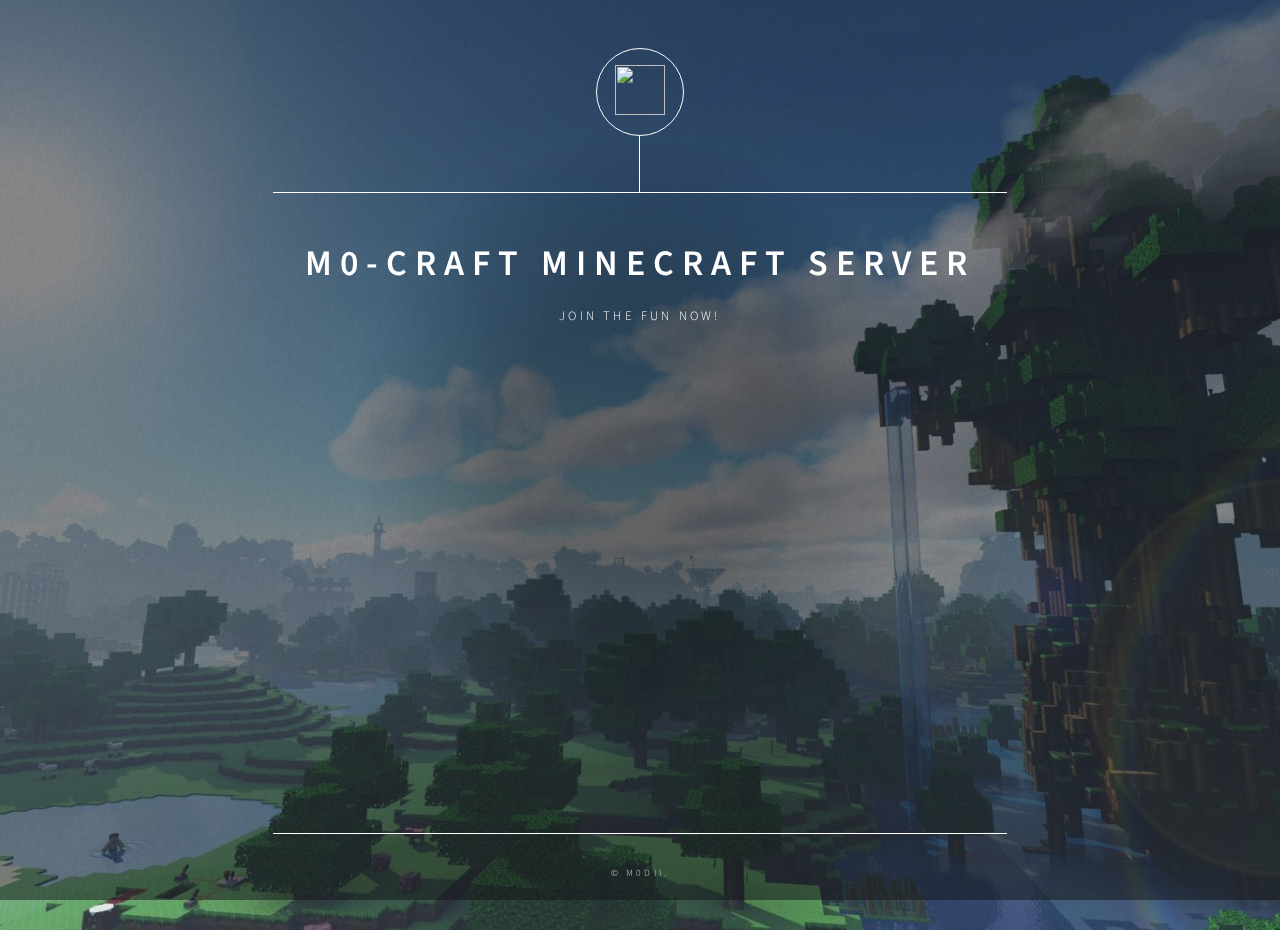
==== index.html @ 0a06a954 "Update index.html" ====
<!DOCTYPE HTML>

<html>
	<head>
		<title>M0-Craft</title>
		<meta charset="utf-8" />
		<meta name="viewport" content="width=device-width, initial-scale=1, user-scalable=no" />
		<link rel="stylesheet" href="assets/css/main.css" />
		<!--[if lte IE 9]><link rel="stylesheet" href="assets/css/ie9.css" /><![endif]-->
		<noscript><link rel="stylesheet" href="assets/css/noscript.css" /></noscript>
		<link rel="icon" href="https://cdn.discordapp.com/icons/316225843904905217/53304fece29761d6877174452ef182c1.png">
	</head>
	<body>
			<div id="wrapper">
					<header id="header">
						<div class="logo">
							<a href="https://discord.gg/aSRsmqH"><IMG STYLE="position:absolute; TOP:16px; LEFT:18px; WIDTH:50px; HEIGHT:50px" SRC="https://maxcdn.icons8.com/Share/icon/Logos//discord_logo1600.png"></a>
						</div>
						<div class="content">
							<div class="inner">
								<h1>M0-Craft Minecraft Server</h1>
								<p>Join the fun now!</p>
								<!--<iframe src="https://discordapp.com/widget?id=316225843904905217&theme=dark" width="332" height="435" allowtransparency="true" frameborder="0"></iframe>-->
								<iframe src="https://discordapp.com/widget?id=595037141055307795&theme=dark" width="350" height="440" allowtransparency="true" frameborder="0"></iframe>
							</div>
						</div>
					</header>
					<footer id="footer">
						<p class="copyright">&copy; M0dii</a>.</p>
					</footer>

			</div>
			<div id="bg"></div>
			
			<script src="assets/js/jquery.min.js"></script>
			<script src="assets/js/skel.min.js"></script>
			<script src="assets/js/util.js"></script>
			<script src="assets/js/main.js"></script>

	</body>
</html>
---- assets/css/main.css ----
@import url(font-awesome.min.css);
@import url("https://fonts.googleapis.com/css?family=Source+Sans+Pro:300italic,600italic,300,600");



	html, body, div, span, applet, object, iframe, h1, h2, h3, h4, h5, h6, p, blockquote, pre, a, abbr, acronym, address, big, cite, code, del, dfn, em, img, ins, kbd, q, s, samp, small, strike, strong, sub, sup, tt, var, b, u, i, center, dl, dt, dd, ol, ul, li, fieldset, form, label, legend, table, caption, tbody, tfoot, thead, tr, th, td, article, aside, canvas, details, embed, figure, figcaption, footer, header, hgroup, menu, nav, output, ruby, section, summary, time, mark, audio, video {
		margin: 0;
		padding: 0;
		border: 0;
		font-size: 90%;
		font: inherit;
		vertical-align: baseline;
	}

	article, aside, details, figcaption, figure, footer, header, hgroup, menu, nav, section {
		display: block;
	}

	body {
		line-height: 1;
	}

	ol, ul {
		list-style: none;
	}

	blockquote, q {
		quotes: none;
	}

	blockquote:before, blockquote:after, q:before, q:after {
		content: '';
		content: none;
	}

	table {
		border-collapse: collapse;
		border-spacing: 0;
	}

	body {
		-webkit-text-size-adjust: none;
	}

/* Box Model */

	*, *:before, *:after {
		-moz-box-sizing: border-box;
		-webkit-box-sizing: border-box;
		box-sizing: border-box;
	}

	body {
		background: #1b1f22;
	}

		body.is-loading *, body.is-loading *:before, body.is-loading *:after, body.is-switching *, body.is-switching *:before, body.is-switching *:after {
			-moz-animation: none !important;
			-webkit-animation: none !important;
			-ms-animation: none !important;
			animation: none !important;
			-moz-transition: none !important;
			-webkit-transition: none !important;
			-ms-transition: none !important;
			transition: none !important;
			-moz-transition-delay: none !important;
			-webkit-transition-delay: none !important;
			-ms-transition-delay: none !important;
			transition-delay: none !important;
		}

/* Type */

	body, input, select, textarea {
		color: #ffffff;
		font-family: "Source Sans Pro", sans-serif;
		font-weight: 300;
		font-size: 1rem;
		line-height: 1.65;
	}

	a {
		-moz-transition: color 0.2s ease-in-out, background-color 0.2s ease-in-out, border-bottom-color 0.2s ease-in-out;
		-webkit-transition: color 0.2s ease-in-out, background-color 0.2s ease-in-out, border-bottom-color 0.2s ease-in-out;
		-ms-transition: color 0.2s ease-in-out, background-color 0.2s ease-in-out, border-bottom-color 0.2s ease-in-out;
		transition: color 0.2s ease-in-out, background-color 0.2s ease-in-out, border-bottom-color 0.2s ease-in-out;
		border-bottom: dotted 1px rgba(255, 255, 255, 0.5);
		text-decoration: none;
		color: inherit;
	}

		a:hover {
			border-bottom-color: transparent;
		}

	strong, b {
		color: #ffffff;
		font-weight: 600;
	}

	em, i {
		font-style: italic;
	}

	p {
		margin: 0 0 2rem 0;
	}

	h1, h2, h3, h4, h5, h6 {
		color: #ffffff;
		font-weight: 600;
		line-height: 1.5;
		margin: 0 0 1rem 0;
		text-transform: uppercase;
		letter-spacing: 0.2rem;
	}

		h1 a, h2 a, h3 a, h4 a, h5 a, h6 a {
			color: inherit;
			text-decoration: none;
		}

		h1.major, h2.major, h3.major, h4.major, h5.major, h6.major {
			border-bottom: solid 1px #ffffff;
			width: -moz-max-content;
			width: -webkit-max-content;
			width: -ms-max-content;
			width: max-content;
			padding-bottom: 0.5rem;
			margin: 0 0 2rem 0;
		}

	h1 {
		font-size: 2.25rem;
		line-height: 1.3;
		letter-spacing: 0.5rem;
	}

	h2 {
		font-size: 1.5rem;
		line-height: 1.4;
		letter-spacing: 0.5rem;
	}

	h3 {
		font-size: 1rem;
	}

	h4 {
		font-size: 0.8rem;
	}

	h5 {
		font-size: 0.7rem;
	}

	h6 {
		font-size: 0.6rem;
	}

	@media screen and (max-width: 736px) {

		h1 {
			font-size: 1.75rem;
			line-height: 1.4;
		}

		h2 {
			font-size: 1.25em;
			line-height: 1.5;
		}

	}

	sub {
		font-size: 0.8rem;
		position: relative;
		top: 0.5rem;
	}

	sup {
		font-size: 0.8rem;
		position: relative;
		top: -0.5rem;
	}

	blockquote {
		border-left: solid 4px #ffffff;
		font-style: italic;
		margin: 0 0 2rem 0;
		padding: 0.5rem 0 0.5rem 2rem;
	}

	code {
		background: rgba(255, 255, 255, 0.075);
		border-radius: 4px;
		font-family: "Courier New", monospace;
		font-size: 0.9rem;
		margin: 0 0.25rem;
		padding: 0.25rem 0.65rem;
	}

	pre {
		-webkit-overflow-scrolling: touch;
		font-family: "Courier New", monospace;
		font-size: 0.9rem;
		margin: 0 0 2rem 0;
	}

		pre code {
			display: block;
			line-height: 1.75;
			padding: 1rem 1.5rem;
			overflow-x: auto;
		}

	hr {
		border: 0;
		border-bottom: solid 1px #ffffff;
		margin: 2.75rem 0;
	}

	.align-left {
		text-align: left;
	}

	.align-center {
		text-align: center;
	}

	.align-right {
		text-align: right;
	}

/* Form */

	form {
		margin: 0 0 2.5rem 0;
	}

		form .field {
			margin: 0 0 1.5rem 0;
		}

			form .field.half {
				width: 50%;
				float: left;
				padding: 0 0 0 0.75rem;
			}

				form .field.half.first {
					padding: 0 0.75rem 0 0;
				}

		form > .actions {
			margin: 1.875rem 0 0 0 !important;
		}

		@media screen and (max-width: 736px) {

			form .field {
				margin: 0 0 1.125rem 0;
			}

				form .field.half {
					padding: 0 0 0 0.5625rem;
				}

					form .field.half.first {
						padding: 0 0.5625rem 0 0;
					}

			form > .actions {
				margin: 1.5rem 0 0 0 !important;
			}

		}

		@media screen and (max-width: 480px) {

			form .field.half {
				width: 100%;
				float: none;
				padding: 0;
			}

				form .field.half.first {
					padding: 0;
				}

		}

	label {
		color: #ffffff;
		display: block;
		font-size: 0.8rem;
		font-weight: 300;
		letter-spacing: 0.2rem;
		line-height: 1.5;
		margin: 0 0 1rem 0;
		text-transform: uppercase;
	}

	input[type="text"],
	input[type="password"],
	input[type="email"],
	input[type="tel"],
	select,
	textarea {
		-moz-appearance: none;
		-webkit-appearance: none;
		-ms-appearance: none;
		appearance: none;
		-moz-transition: border-color 0.2s ease-in-out, box-shadow 0.2s ease-in-out, background-color 0.2s ease-in-out;
		-webkit-transition: border-color 0.2s ease-in-out, box-shadow 0.2s ease-in-out, background-color 0.2s ease-in-out;
		-ms-transition: border-color 0.2s ease-in-out, box-shadow 0.2s ease-in-out, background-color 0.2s ease-in-out;
		transition: border-color 0.2s ease-in-out, box-shadow 0.2s ease-in-out, background-color 0.2s ease-in-out;
		background: transparent;
		border-radius: 4px;
		border: solid 1px #ffffff;
		color: inherit;
		display: block;
		outline: 0;
		padding: 0 1rem;
		text-decoration: none;
		width: 100%;
	}

		input[type="text"]:invalid,
		input[type="password"]:invalid,
		input[type="email"]:invalid,
		input[type="tel"]:invalid,
		select:invalid,
		textarea:invalid {
			box-shadow: none;
		}

		input[type="text"]:focus,
		input[type="password"]:focus,
		input[type="email"]:focus,
		input[type="tel"]:focus,
		select:focus,
		textarea:focus {
			background: rgba(255, 255, 255, 0.075);
			border-color: #ffffff;
			box-shadow: 0 0 0 1px #ffffff;
		}

	select option {
		background: #1b1f22;
		color: #ffffff;
	}

	input[type="text"],
	input[type="password"],
	input[type="email"],
	select {
		height: 2.75rem;
	}

	textarea {
		padding: 0.75rem 1rem;
	}

	input[type="checkbox"],
	input[type="radio"] {
		-moz-appearance: none;
		-webkit-appearance: none;
		-ms-appearance: none;
		appearance: none;
		display: block;
		float: left;
		margin-right: -2rem;
		opacity: 0;
		width: 1rem;
		z-index: -1;
	}

		input[type="checkbox"] + label,
		input[type="radio"] + label {
			text-decoration: none;
			-moz-user-select: none;
			-webkit-user-select: none;
			-ms-user-select: none;
			user-select: none;
			color: #ffffff;
			cursor: pointer;
			display: inline-block;
			font-size: 0.8rem;
			font-weight: 300;
			margin: 0 0 0.5rem 0;
			padding-left: 2.65rem;
			padding-right: 0.75rem;
			position: relative;
		}

			input[type="checkbox"] + label:before,
			input[type="radio"] + label:before {
				-moz-osx-font-smoothing: grayscale;
				-webkit-font-smoothing: antialiased;
				font-family: FontAwesome;
				font-style: normal;
				font-weight: normal;
				text-transform: none !important;
			}

			input[type="checkbox"] + label:before,
			input[type="radio"] + label:before {
				-moz-transition: border-color 0.2s ease-in-out, box-shadow 0.2s ease-in-out, background-color 0.2s ease-in-out;
				-webkit-transition: border-color 0.2s ease-in-out, box-shadow 0.2s ease-in-out, background-color 0.2s ease-in-out;
				-ms-transition: border-color 0.2s ease-in-out, box-shadow 0.2s ease-in-out, background-color 0.2s ease-in-out;
				transition: border-color 0.2s ease-in-out, box-shadow 0.2s ease-in-out, background-color 0.2s ease-in-out;
				border-radius: 4px;
				border: solid 1px #ffffff;
				content: '';
				display: inline-block;
				height: 1.65rem;
				left: 0;
				line-height: calc(1.58125rem + 0em);
				position: absolute;
				text-align: center;
				top: -0.125rem;
				width: 1.65rem;
			}

/* Box */

	.box {
		border-radius: 4px;
		border: solid 1px #ffffff;
		margin-bottom: 2rem;
		padding: 1.5em;
	}

		.box > :last-child,
		.box > :last-child > :last-child,
		.box > :last-child > :last-child > :last-child {
			margin-bottom: 0;
		}

		.box.alt {
			border: 0;
			border-radius: 0;
			padding: 0;
		}

/* Image */

	.image {
		border-radius: 4px;
		border: 0;
		display: inline-block;
		position: relative;
	}

		.image:before {
			-moz-pointer-events: none;
			-webkit-pointer-events: none;
			-ms-pointer-events: none;
			pointer-events: none;
			background-image: url("../../images/overlay.png");
			background-color: rgba(19, 21, 25, 0.5);
			border-radius: 4px;
			content: '';
			display: block;
			height: 100%;
			left: 0;
			opacity: 0.5;
			position: absolute;
			top: 0;
			width: 100%;
		}

		.image img {
			border-radius: 4px;
			display: block;
		}

		.image.left, .image.right {
			max-width: 40%;
		}

			.image.left img, .image.right img {
				width: 100%;
			}

		.image.left {
			float: left;
			padding: 0 1.5em 1em 0;
			top: 0.25em;
		}

		.image.right {
			float: right;
			padding: 0 0 1em 1.5em;
			top: 0.25em;
		}

		.image.fit {
			display: block;
			margin: 0 0 2rem 0;
			width: 100%;
		}

			.image.fit img {
				width: 100%;
			}

		.image.main {
			display: block;
			margin: 2.5rem 0;
			width: 100%;
		}

			.image.main img {
				width: 100%;
			}

		@media screen and (max-width: 736px) {

			.image.main {
				margin: 2rem 0;
			}

		}

		@media screen and (max-width: 480px) {

			.image.main {
				margin: 1.5rem 0;
			}

		}


	dl {
		margin: 0 0 2rem 0;
	}

		dl dt {
			display: block;
			font-weight: 600;
			margin: 0 0 1rem 0;
		}

		dl dd {
			margin-left: 2rem;
		}


/* BG */

	#bg {
		-moz-transform: scale(1.0);
		-webkit-transform: scale(1.0);
		-ms-transform: scale(1.0);
		transform: scale(1.0);
		-webkit-backface-visibility: hidden;
		position: fixed;
		top: 0;
		left: 0;
		width: 100%;
		height: 100vh;
		z-index: 1;
	}

		#bg:before, #bg:after {
			content: '';
			display: block;
			position: absolute;
			top: 0;
			left: 0;
			width: 100%;
			height: 100%;
		}

		#bg:before {
			-moz-transition: background-color 2.5s ease-in-out;
			-webkit-transition: background-color 2.5s ease-in-out;
			-ms-transition: background-color 2.5s ease-in-out;
			transition: background-color 2.5s ease-in-out;
			-moz-transition-delay: 0.75s;
			-webkit-transition-delay: 0.75s;
			-ms-transition-delay: 0.75s;
			transition-delay: 0.75s;
			background-image: linear-gradient(to top, rgba(19, 21, 25, 0.5), rgba(19, 21, 25, 0.5)), url("../../images/overlay.png");
			background-size: auto, 256px 256px;
			background-position: center, center;
			background-repeat: no-repeat, repeat;
			z-index: 2;
		}

		#bg:after {
			-moz-transform: scale(1.125);
			-webkit-transform: scale(1.125);
			-ms-transform: scale(1.125);
			transform: scale(1.125);
			-moz-transition: -moz-transform 0.325s ease-in-out, -moz-filter 0.325s ease-in-out;
			-webkit-transition: -webkit-transform 0.325s ease-in-out, -webkit-filter 0.325s ease-in-out;
			-ms-transition: -ms-transform 0.325s ease-in-out, -ms-filter 0.325s ease-in-out;
			transition: transform 0.325s ease-in-out, filter 0.325s ease-in-out;
			background-image: url("../../images/bg.jpg");
			background-position: center;
			background-size: cover;
			background-repeat: no-repeat;
			z-index: 1;
		}

		body.is-loading #bg:before {
			background-color: #000000;
		}

/* Wrapper */

	#wrapper {
		display: -moz-flex;
		display: -webkit-flex;
		display: -ms-flex;
		display: flex;
		-moz-flex-direction: column;
		-webkit-flex-direction: column;
		-ms-flex-direction: column;
		flex-direction: column;
		-moz-align-items: center;
		-webkit-align-items: center;
		-ms-align-items: center;
		align-items: center;
		-moz-justify-content: space-between;
		-webkit-justify-content: space-between;
		-ms-justify-content: space-between;
		justify-content: space-between;
		position: relative;
		min-height: 100vh;
		width: 100%;
		padding: 4rem 2rem;
		z-index: 3;
	}
	
		#wrapper:before {
			content: '';
			display: block;
		}
		
		@media screen and (max-width: 480px) {

			#wrapper {
				padding: 2rem;
			}

		}
		
		@media screen and (max-width: 1680px) {

			#wrapper {
				padding: 3rem 2rem;
			}

		}

		@media screen and (max-width: 736px) {

			#wrapper {
				padding: 2rem 1rem;
			}

		}

/* Header */
/*ftw*/

	#header {
		display: -moz-flex;
		display: -webkit-flex;
		display: -ms-flex;
		display: flex;
		-moz-flex-direction: column;
		-webkit-flex-direction: column;
		-ms-flex-direction: column;
		flex-direction: column;
		-moz-align-items: center;
		-webkit-align-items: center;
		-ms-align-items: center;
		align-items: center;
		-moz-transition: -moz-transform 0.325s ease-in-out, -moz-filter 0.325s ease-in-out, opacity 0.325s ease-in-out;
		-webkit-transition: -webkit-transform 0.325s ease-in-out, -webkit-filter 0.325s ease-in-out, opacity 0.325s ease-in-out;
		-ms-transition: -ms-transform 0.325s ease-in-out, -ms-filter 0.325s ease-in-out, opacity 0.325s ease-in-out;
		transition: transform 0.325s ease-in-out, filter 0.325s ease-in-out, opacity 0.325s ease-in-out;
		background-image: -moz-radial-gradient(rgba(0, 0, 0, 0.25) 25%, transparent 55%);
		background-image: -webkit-radial-gradient(rgba(0, 0, 0, 0.25) 25%, transparent 55%);
		background-image: -ms-radial-gradient(rgba(0, 0, 0, 0.25) 25%, transparent 55%);
		background-image: radial-gradient(rgba(0, 0, 0, 0.25) 25%, transparent 55%);
		max-width: 100%;
		text-align: center;
	}

		#header > * {
			-moz-transition: opacity 0.325s ease-in-out;
			-webkit-transition: opacity 0.325s ease-in-out;
			-ms-transition: opacity 0.325s ease-in-out;
			transition: opacity 0.325s ease-in-out;
			position: relative;
			margin-top: 3.5rem;
		}

			#header > *:before {
				content: '';
				display: block;
				position: absolute;
				top: calc(-3.5rem - 1px);
				left: calc(50% - 1px);
				width: 1px;
				height: calc(3.5rem + 1px);
				background: #ffffff;
			}

		#header > :first-child {
			margin-top: 0;
		}

			#header > :first-child:before {
				display: none;
			}

		#header .logo {
			width: 5.5rem;
			height: 5.5rem;
			line-height: 5.5rem;
			border: solid 1px #ffffff;
			border-radius: 100%;
		}

			#header .logo .icon:before {
				font-size: 2rem;
			}

		#header .content {
			border-style: solid;
			border-color: #ffffff;
			border-top-width: 1px;
			border-bottom-width: 1px;
			max-width: 100%;
		}

			#header .content .inner {
				-moz-transition: max-height 0.75s ease, padding 0.75s ease, opacity 0.325s ease-in-out;
				-webkit-transition: max-height 0.75s ease, padding 0.75s ease, opacity 0.325s ease-in-out;
				-ms-transition: max-height 0.75s ease, padding 0.75s ease, opacity 0.325s ease-in-out;
				transition: max-height 0.75s ease, padding 0.75s ease, opacity 0.325s ease-in-out;
				-moz-transition-delay: 0.25s;
				-webkit-transition-delay: 0.25s;
				-ms-transition-delay: 0.25s;
				transition-delay: 0.25s;
				padding: 3rem 2rem;
				max-height: 40rem;
				overflow: hidden;
			}

				#header .content .inner > :last-child {
					margin-bottom: 0;
				}

			#header .content p {
				text-transform: uppercase;
				letter-spacing: 0.2rem;
				font-size: 0.8rem;
				line-height: 2;
			}

		#header nav ul {
			display: -moz-flex;
			display: -webkit-flex;
			display: -ms-flex;
			display: flex;
			margin-bottom: 0;
			list-style: none;
			padding-left: 0;
			border: solid 1px #ffffff;
			border-radius: 4px;
		}

			#header nav ul li {
				padding-left: 0;
				border-left: solid 1px #ffffff;
			}

				#header nav ul li:first-child {
					border-left: 0;
				}

				#header nav ul li a {
					display: block;
					min-width: 7.5rem;
					height: 2.75rem;
					line-height: 2.75rem;
					padding: 0 1.25rem 0 1.45rem;
					text-transform: uppercase;
					letter-spacing: 0.2rem;
					font-size: 0.8rem;
					border-bottom: 0;
				}

					#header nav ul li a:hover {
						background-color: rgba(255, 255, 255, 0.075);
					}

					#header nav ul li a:active {
						background-color: rgba(255, 255, 255, 0.175);
					}

		#header nav.use-middle:after {
			content: '';
			display: block;
			position: absolute;
			top: 0;
			left: calc(50% - 1px);
			width: 1px;
			height: 100%;
			background: #ffffff;
		}

		#header nav.use-middle ul li.is-middle {
			border-left: 0;
		}

		body.is-article-visible #header {
			-moz-transform: scale(0.95);
			-webkit-transform: scale(0.95);
			-ms-transform: scale(0.95);
			transform: scale(0.95);
			-moz-filter: blur(0.1rem);
			-webkit-filter: blur(0.1rem);
			-ms-filter: blur(0.1rem);
			filter: blur(0.1rem);
			opacity: 0;
		}

		body.is-loading #header {
			-moz-filter: blur(0.125rem);
			-webkit-filter: blur(0.125rem);
			-ms-filter: blur(0.125rem);
			filter: blur(0.125rem);
		}

			body.is-loading #header > * {
				opacity: 0;
			}

			body.is-loading #header .content .inner {
				max-height: 0;
				padding-top: 0;
				padding-bottom: 0;
				opacity: 0;
			}

		@media screen and (max-width: 980px) {

			#header .content p br {
				display: none;
			}

		}

/* Main */

	#main {
		-moz-flex-grow: 1;
		-webkit-flex-grow: 1;
		-ms-flex-grow: 1;
		flex-grow: 1;
		-moz-flex-shrink: 1;
		-webkit-flex-shrink: 1;
		-ms-flex-shrink: 1;
		flex-shrink: 1;
		display: -moz-flex;
		display: -webkit-flex;
		display: -ms-flex;
		display: flex;
		-moz-align-items: center;
		-webkit-align-items: center;
		-ms-align-items: center;
		align-items: center;
		-moz-justify-content: center;
		-webkit-justify-content: center;
		-ms-justify-content: center;
		justify-content: center;
		-moz-flex-direction: column;
		-webkit-flex-direction: column;
		-ms-flex-direction: column;
		flex-direction: column;
		position: relative;
		max-width: 100%;
		z-index: 3;
	}

		#main article {
			-moz-transform: translateY(0.25rem);
			-webkit-transform: translateY(0.25rem);
			-ms-transform: translateY(0.25rem);
			transform: translateY(0.25rem);
			-moz-transition: opacity 0.325s ease-in-out, -moz-transform 0.325s ease-in-out;
			-webkit-transition: opacity 0.325s ease-in-out, -webkit-transform 0.325s ease-in-out;
			-ms-transition: opacity 0.325s ease-in-out, -ms-transform 0.325s ease-in-out;
			transition: opacity 0.325s ease-in-out, transform 0.325s ease-in-out;
			padding: 4.5rem 2.5rem 1.5rem 2.5rem ;
			position: relative;
			width: 40rem;
			max-width: 100%;
			background-color: rgba(27, 31, 34, 0.85);
			border-radius: 4px;
			opacity: 0;
		}

			#main article.active {
				-moz-transform: translateY(0);
				-webkit-transform: translateY(0);
				-ms-transform: translateY(0);
				transform: translateY(0);
				opacity: 1;
			}

			#main article .close {
				display: block;
				position: absolute;
				top: 0;
				right: 0;
				width: 4rem;
				height: 4rem;
				cursor: pointer;
				text-indent: 4rem;
				overflow: hidden;
				white-space: nowrap;
			}

				#main article .close:before {
					-moz-transition: background-color 0.2s ease-in-out;
					-webkit-transition: background-color 0.2s ease-in-out;
					-ms-transition: background-color 0.2s ease-in-out;
					transition: background-color 0.2s ease-in-out;
					content: '';
					display: block;
					position: absolute;
					top: 0.75rem;
					left: 0.75rem;
					width: 2.5rem;
					height: 2.5rem;
					border-radius: 100%;
					background-position: center;
					background-image: url("data:image/svg+xml;charset=utf8,%3Csvg xmlns='http://www.w3.org/2000/svg' xmlns:xlink='http://www.w3.org/1999/xlink' width='20px' height='20px' viewBox='0 0 20 20' zoomAndPan='disable'%3E%3Cstyle%3Eline %7B stroke: %23ffffff%3B stroke-width: 1%3B %7D%3C/style%3E%3Cline x1='2' y1='2' x2='18' y2='18' /%3E%3Cline x1='18' y1='2' x2='2' y2='18' /%3E%3C/svg%3E");
					background-size: 20px 20px;
					background-repeat: no-repeat;
				}

				#main article .close:hover:before {
					background-color: rgba(255, 255, 255, 0.075);
				}

				#main article .close:active:before {
					background-color: rgba(255, 255, 255, 0.175);
				}

		@media screen and (max-width: 736px) {

			#main article {
				padding: 3.5rem 2rem 0.5rem 2rem ;
			}

				#main article .close:before {
					top: 0.875rem;
					left: 0.875rem;
					width: 2.25rem;
					height: 2.25rem;
					background-size: 14px 14px;
				}

		}

		@media screen and (max-width: 480px) {

			#main article {
				padding: 3rem 1.5rem 0.5rem 1.5rem ;
			}

		}

/* Footer */

	#footer {
		-moz-transition: -moz-transform 0.325s ease-in-out, -moz-filter 0.325s ease-in-out, opacity 0.325s ease-in-out;
		-webkit-transition: -webkit-transform 0.325s ease-in-out, -webkit-filter 0.325s ease-in-out, opacity 0.325s ease-in-out;
		-ms-transition: -ms-transform 0.325s ease-in-out, -ms-filter 0.325s ease-in-out, opacity 0.325s ease-in-out;
		transition: transform 0.325s ease-in-out, filter 0.325s ease-in-out, opacity 0.325s ease-in-out;
		width: 100%;
		max-width: 100%;
		margin-top: 2rem;
		text-align: center;
	}

		#footer .copyright {
			letter-spacing: 0.2rem;
			font-size: 0.6rem;
			opacity: 0.75;
			margin-bottom: 0;
			text-transform: uppercase;
		}

		body.is-article-visible #footer {
			-moz-transform: scale(0.95);
			-webkit-transform: scale(0.95);
			-ms-transform: scale(0.95);
			transform: scale(0.95);
			-moz-filter: blur(0.1rem);
			-webkit-filter: blur(0.1rem);
			-ms-filter: blur(0.1rem);
			filter: blur(0.1rem);
			opacity: 0;
		}

		body.is-loading #footer {
			opacity: 0;
		}
---- assets/css/ie9.css ----
/* BG */

	#bg:before {
		background: rgba(19, 21, 25, 0.5);
	}

/* Header */

	#header .logo {
		margin: 0 auto;
	}

	#header .content {
		display: inline-block;
	}

	#header nav ul {
		display: inline-block;
	}

		#header nav ul li {
			display: inline-block;
		}

/* Main */

	#main article {
		margin: 0 auto;
	}
---- assets/css/noscript.css ----
/*
	Dimension by HTML5 UP
	html5up.net | @ajlkn
	Free for personal and commercial use under the CCA 3.0 license (html5up.net/license)
*/

/* Main */

	#main article {
		opacity: 1;
		margin: 4rem 0 0 0;
	}
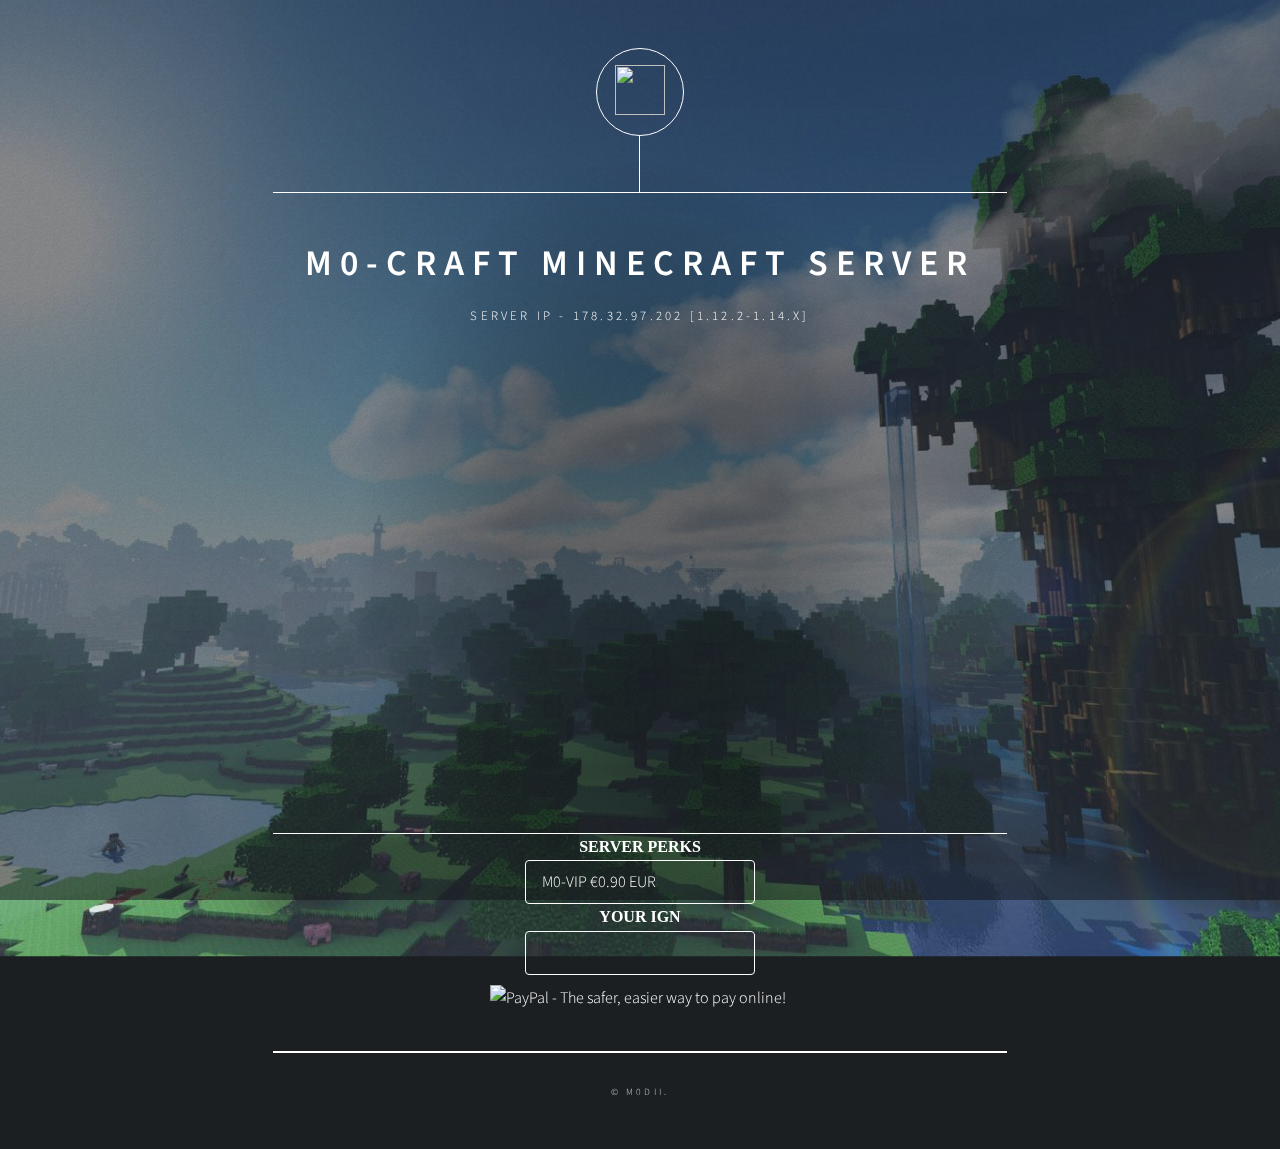
==== commit 5dd24d78: "Update index.html" ====
--- a/index.html
+++ b/index.html
@@ -9,6 +9,12 @@
 		<!--[if lte IE 9]><link rel="stylesheet" href="assets/css/ie9.css" /><![endif]-->
 		<noscript><link rel="stylesheet" href="assets/css/noscript.css" /></noscript>
 		<link rel="icon" href="https://cdn.discordapp.com/icons/316225843904905217/53304fece29761d6877174452ef182c1.png">
+		<style>
+			.gap-10 {
+				width:100%;
+				height:10px;
+			}
+		</style>
 	</head>
 	<body>
 			<div id="wrapper">
@@ -19,9 +25,30 @@
 						<div class="content">
 							<div class="inner">
 								<h1>M0-Craft Minecraft Server</h1>
-								<p>Join the fun now!</p>
+								<p>SERVER IP -  178.32.97.202 [1.12.2-1.14.X]</p>
 								<!--<iframe src="https://discordapp.com/widget?id=316225843904905217&theme=dark" width="332" height="435" allowtransparency="true" frameborder="0"></iframe>-->
 								<iframe src="https://discordapp.com/widget?id=595037141055307795&theme=dark" width="350" height="440" allowtransparency="true" frameborder="0"></iframe>
+							</div>
+							<div class="content">
+							<center>
+								<form target="paypal" action="https://www.paypal.com/cgi-bin/webscr" method="post">
+									<input type="hidden" name="cmd" value="_s-xclick">
+									<input type="hidden" name="hosted_button_id" value="L7LNJSMK73XGL">
+								<table>
+									<tr><td><center><input type="hidden" name="on0" value="Perks"><b><font face="Calibri">SERVER PERKS</b></font></td></center></tr><tr><td><select name="os0">
+										<option value="M0-VIP"><b><font face="Calibri">M0-VIP €0.90 EUR</b></font></option>
+										<option value="M0-PRO"><b><font face="Calibri">M0-PRO €1.80 EUR</b></font></option>
+										<option value="M0-GOD"><b><font face="Calibri">M0-GOD €2.70 EUR</b></font></option>
+										<option value="M0-MVP"><b><font face="Calibri">M0-MVP €3.60 EUR</b></font></option>
+											</select> </td></tr>
+									<tr><td><input type="hidden" name="on1" value="Your IGN"><b><font face="Calibri"><center>YOUR IGN</center></b></font></td></tr><tr><td><input type="text" name="os1" maxlength="200"></td></tr>
+								</table>
+							<input type="hidden" name="currency_code" value="EUR">
+								<div class="gap-10"></div>
+							<input type="image" src="https://www.paypalobjects.com/en_US/i/btn/btn_cart_LG.gif" border="0" name="submit" alt="PayPal - The safer, easier way to pay online!">
+						<img alt="" border="0" src="https://www.paypalobjects.com/en_US/i/scr/pixel.gif" width="1" height="1">
+								</form>
+							</center>
 							</div>
 						</div>
 					</header>
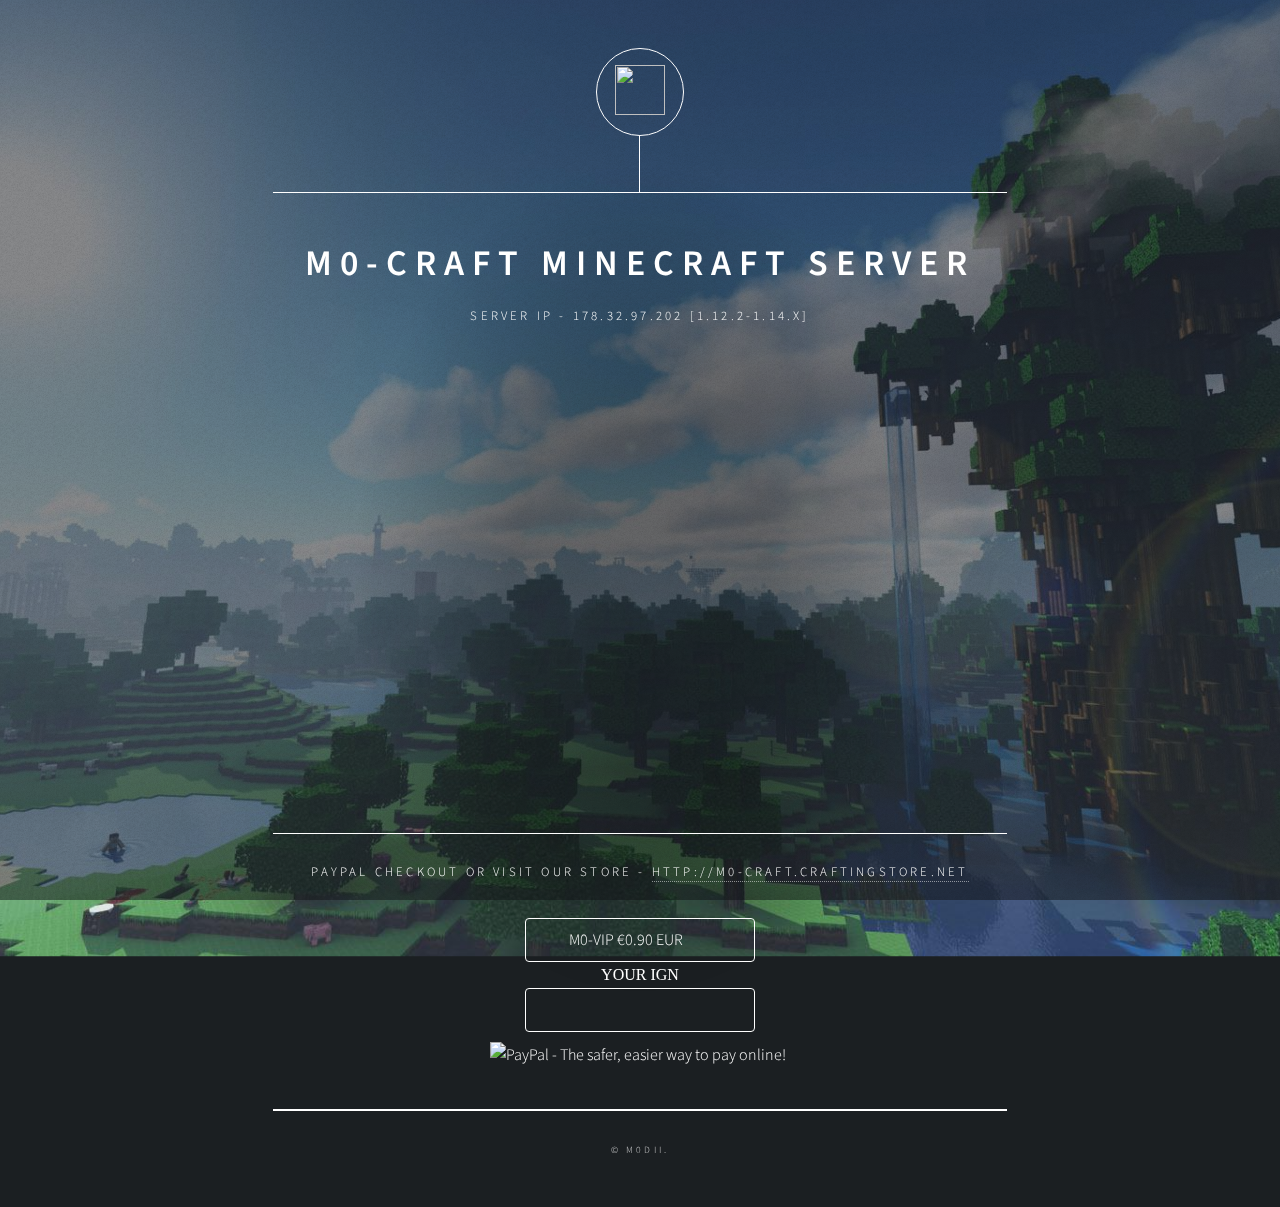
==== commit 2ae89c5f: "Update index.html" ====
--- a/index.html
+++ b/index.html
@@ -34,14 +34,17 @@
 								<form target="paypal" action="https://www.paypal.com/cgi-bin/webscr" method="post">
 									<input type="hidden" name="cmd" value="_s-xclick">
 									<input type="hidden" name="hosted_button_id" value="L7LNJSMK73XGL">
+									<br>
+								<p>PAYPAL CHECKOUT OR VISIT OUR STORE - <a href="https://discord.gg/aSRsmqH">http://m0-craft.craftingstore.net</a></p>
 								<table>
-									<tr><td><center><input type="hidden" name="on0" value="Perks"><b><font face="Calibri">SERVER PERKS</b></font></td></center></tr><tr><td><select name="os0">
-										<option value="M0-VIP"><b><font face="Calibri">M0-VIP €0.90 EUR</b></font></option>
-										<option value="M0-PRO"><b><font face="Calibri">M0-PRO €1.80 EUR</b></font></option>
-										<option value="M0-GOD"><b><font face="Calibri">M0-GOD €2.70 EUR</b></font></option>
-										<option value="M0-MVP"><b><font face="Calibri">M0-MVP €3.60 EUR</b></font></option>
+							
+									<tr><td><center><input type="hidden" name="on0" value="Perks"><b><font face="Calibri"></b></font></td></center></tr><tr><td><select name="os0">
+										<option value="M0-VIP"><b><font face="Calibri">&nbsp &nbsp &nbsp &nbsp &nbspM0-VIP €0.90 EUR</b></font></option>
+										<option value="M0-PRO"><b><font face="Calibri">&nbsp &nbsp &nbsp &nbsp &nbspM0-PRO €1.80 EUR</b></font></option>
+										<option value="M0-GOD"><b><font face="Calibri">&nbsp &nbsp &nbsp &nbsp &nbspM0-GOD €2.70 EUR</b></font></option>
+										<option value="M0-MVP"><b><font face="Calibri">&nbsp &nbsp &nbsp &nbsp &nbspM0-MVP €3.60 EUR</b></font></option>
 											</select> </td></tr>
-									<tr><td><input type="hidden" name="on1" value="Your IGN"><b><font face="Calibri"><center>YOUR IGN</center></b></font></td></tr><tr><td><input type="text" name="os1" maxlength="200"></td></tr>
+									<tr><td><input type="hidden" name="on1" value="Your IGN"><font face="Calibri Light"><center>YOUR IGN</center></font></td></tr><tr><td><input type="text" name="os1" maxlength="200"></td></tr>
 								</table>
 							<input type="hidden" name="currency_code" value="EUR">
 								<div class="gap-10"></div>
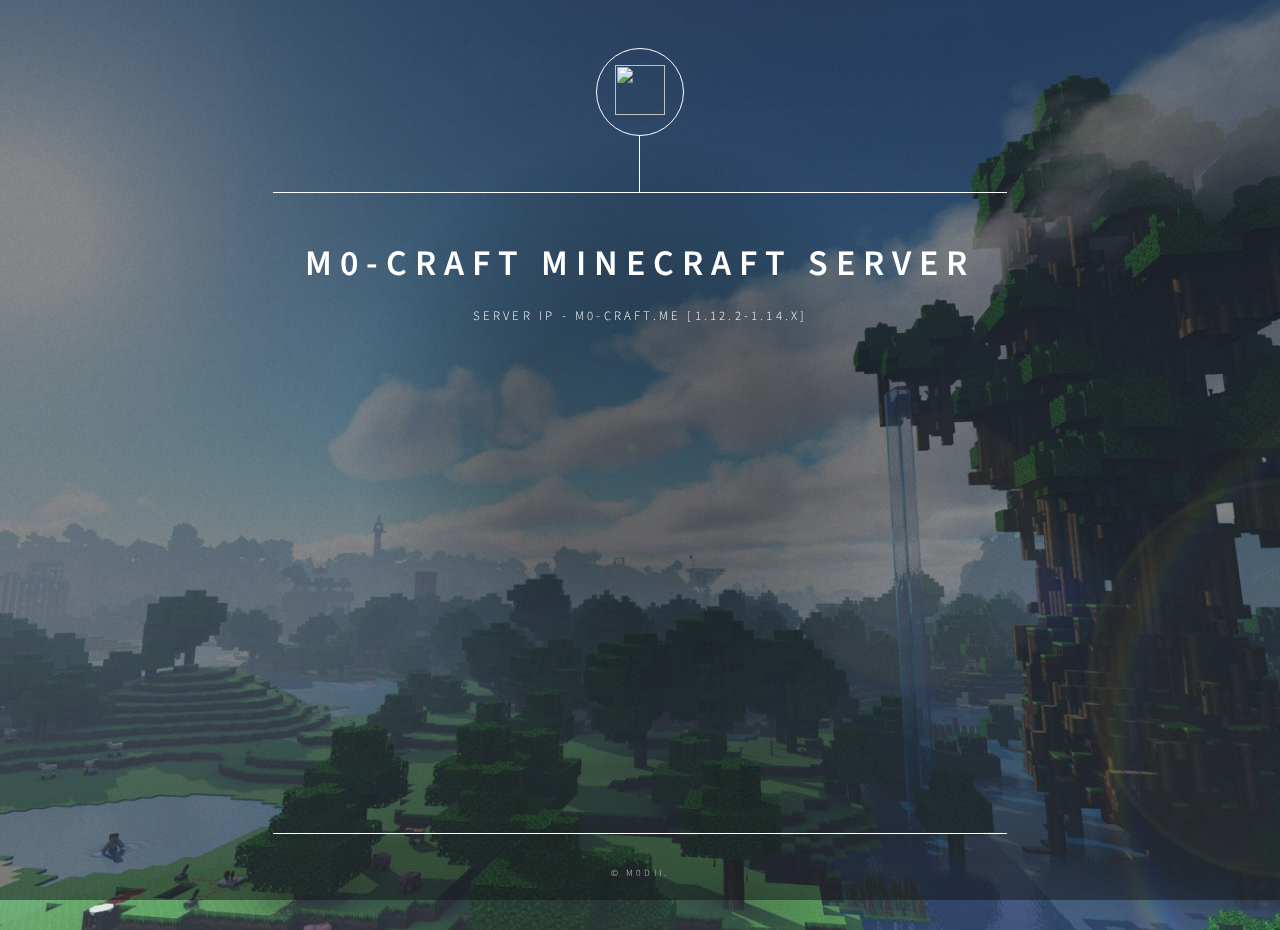
==== commit 2caae6c5: "Update index.html" ====
--- a/index.html
+++ b/index.html
@@ -25,33 +25,10 @@
 						<div class="content">
 							<div class="inner">
 								<h1>M0-Craft Minecraft Server</h1>
-								<p>SERVER IP -  178.32.97.202 [1.12.2-1.14.X]</p>
+								<p>SERVER IP -  m0-craft.me [1.12.2-1.14.X]</p>
 								<!--<iframe src="https://discordapp.com/widget?id=316225843904905217&theme=dark" width="332" height="435" allowtransparency="true" frameborder="0"></iframe>-->
-								<iframe src="https://discordapp.com/widget?id=595037141055307795&theme=dark" width="350" height="440" allowtransparency="true" frameborder="0"></iframe>
-							</div>
-							<div class="content">
-							<center>
-								<form target="paypal" action="https://www.paypal.com/cgi-bin/webscr" method="post">
-									<input type="hidden" name="cmd" value="_s-xclick">
-									<input type="hidden" name="hosted_button_id" value="L7LNJSMK73XGL">
-									<br>
-								<p>PAYPAL CHECKOUT OR VISIT OUR STORE - <a href="https://discord.gg/aSRsmqH">http://m0-craft.craftingstore.net</a></p>
-								<table>
+								<iframe src="https://discordapp.com/widget?id=637970033120772106&theme=dark" width="350" height="440" allowtransparency="true" frameborder="0"></iframe>
 							
-									<tr><td><center><input type="hidden" name="on0" value="Perks"><b><font face="Calibri"></b></font></td></center></tr><tr><td><select name="os0">
-										<option value="M0-VIP"><b><font face="Calibri">&nbsp &nbsp &nbsp &nbsp &nbspM0-VIP €0.90 EUR</b></font></option>
-										<option value="M0-PRO"><b><font face="Calibri">&nbsp &nbsp &nbsp &nbsp &nbspM0-PRO €1.80 EUR</b></font></option>
-										<option value="M0-GOD"><b><font face="Calibri">&nbsp &nbsp &nbsp &nbsp &nbspM0-GOD €2.70 EUR</b></font></option>
-										<option value="M0-MVP"><b><font face="Calibri">&nbsp &nbsp &nbsp &nbsp &nbspM0-MVP €3.60 EUR</b></font></option>
-											</select> </td></tr>
-									<tr><td><input type="hidden" name="on1" value="Your IGN"><font face="Calibri Light"><center>YOUR IGN</center></font></td></tr><tr><td><input type="text" name="os1" maxlength="200"></td></tr>
-								</table>
-							<input type="hidden" name="currency_code" value="EUR">
-								<div class="gap-10"></div>
-							<input type="image" src="https://www.paypalobjects.com/en_US/i/btn/btn_cart_LG.gif" border="0" name="submit" alt="PayPal - The safer, easier way to pay online!">
-						<img alt="" border="0" src="https://www.paypalobjects.com/en_US/i/scr/pixel.gif" width="1" height="1">
-								</form>
-							</center>
 							</div>
 						</div>
 					</header>
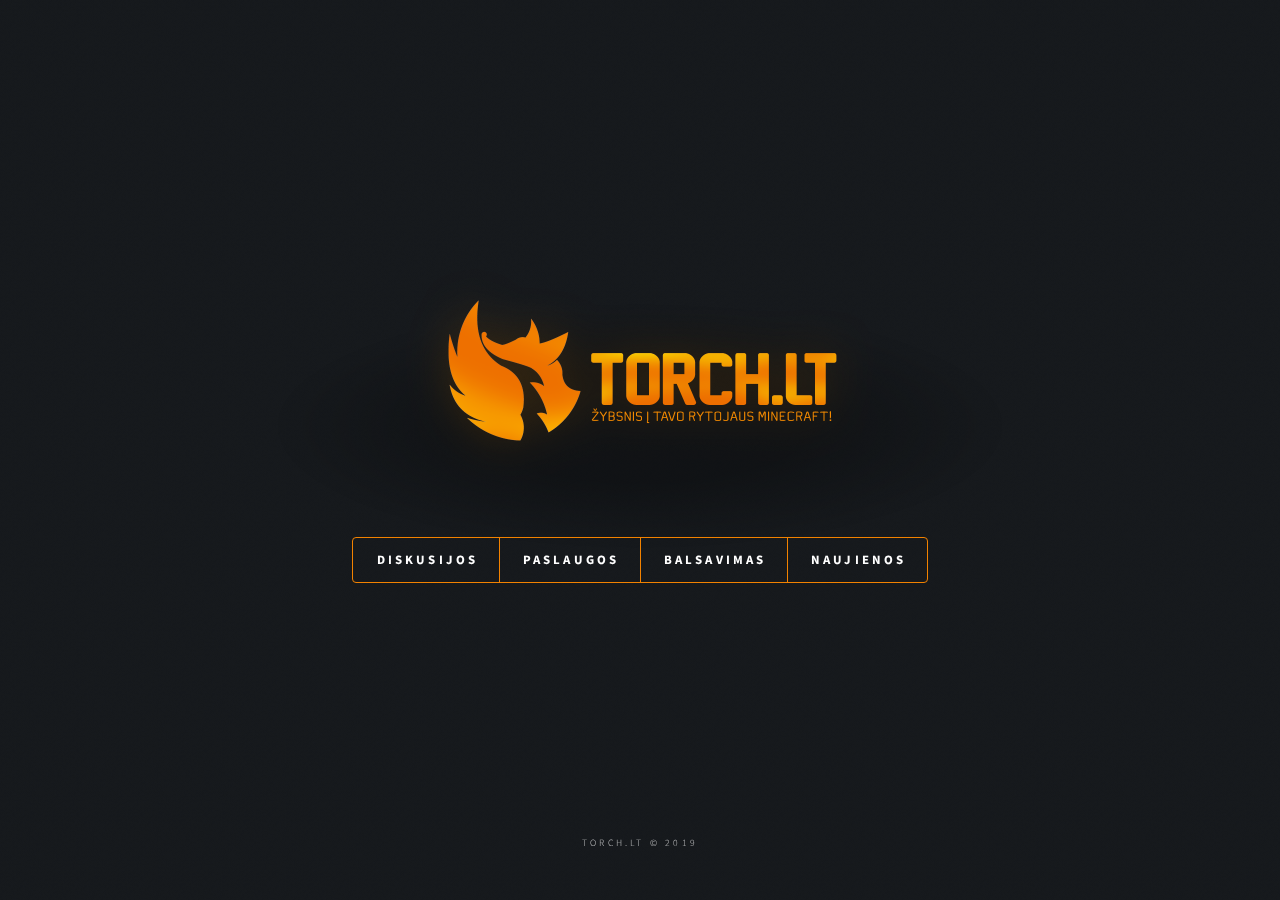
==== commit bf4de2b8: "yes" ====
--- a/index.html
+++ b/index.html
@@ -1,48 +1,57 @@
-<!DOCTYPE HTML>
-
-<html>
-	<head>
-		<title>M0-Craft</title>
-		<meta charset="utf-8" />
-		<meta name="viewport" content="width=device-width, initial-scale=1, user-scalable=no" />
-		<link rel="stylesheet" href="assets/css/main.css" />
-		<!--[if lte IE 9]><link rel="stylesheet" href="assets/css/ie9.css" /><![endif]-->
+<!DOCTYPE html>
+<!-- saved from url=(0021)https://www.torch.lt/ -->
+<html><head><meta http-equiv="Content-Type" content="text/html; charset=UTF-8">
+		<title>Torch.lt - Pagrindinis</title>
+		
+		<meta name="viewport" content="width=device-width, initial-scale=1, user-scalable=no">
+		<meta name="description" content="MC.TORCH.LT - Antras tavo Gyvenimas.">
+        <meta name="keywords" content="POPULIARIAUSIAS MINECRAFT SERVERIS LIETUVOJE">
+		<link rel="stylesheet" href="./Torch.lt - Pagrindinis_files/main.css">
 		<noscript><link rel="stylesheet" href="assets/css/noscript.css" /></noscript>
-		<link rel="icon" href="https://cdn.discordapp.com/icons/316225843904905217/53304fece29761d6877174452ef182c1.png">
-		<style>
-			.gap-10 {
-				width:100%;
-				height:10px;
-			}
-		</style>
+		<meta name="verify-paysera" content="5dc3a75a15a2ff30e507d3dfb00d484e">
 	</head>
-	<body>
+	<body class="">
 			<div id="wrapper">
 					<header id="header">
-						<div class="logo">
-							<a href="https://discord.gg/aSRsmqH"><IMG STYLE="position:absolute; TOP:16px; LEFT:18px; WIDTH:50px; HEIGHT:50px" SRC="https://maxcdn.icons8.com/Share/icon/Logos//discord_logo1600.png"></a>
-						</div>
-						<div class="content">
-							<div class="inner">
-								<h1>M0-Craft Minecraft Server</h1>
-								<p>SERVER IP -  m0-craft.me [1.12.2-1.14.X]</p>
-								<!--<iframe src="https://discordapp.com/widget?id=316225843904905217&theme=dark" width="332" height="435" allowtransparency="true" frameborder="0"></iframe>-->
-								<iframe src="https://discordapp.com/widget?id=637970033120772106&theme=dark" width="350" height="440" allowtransparency="true" frameborder="0"></iframe>
-							
-							</div>
-						</div>
+							<img src="./Torch.lt - Pagrindinis_files/logo.png" width="50%">
+						<nav class="use-middle">
+							<ul>
+								<li><a href="https://www.torch.lt/forum">Diskusijos</a></li>
+								<li><a href="https://torch.lt/orders/">Paslaugos</a></li>
+								<li class="is-middle"><a href="https://www.torch.lt/klaida.html">Balsavimas</a></li>
+								<li><a href="https://www.torch.lt/#naujienos">Naujienos</a></li>
+							</ul>
+						</nav>
 					</header>
+					<div id="main" style="display: none;">
+							<article id="naujienos" style="display: none;">
+								<!-- Naujiena nr. 1 -->
+								<h2 class="major">Naujiena nr. 1</h2>
+								<span class="image main"><img src="./Torch.lt - Pagrindinis_files/pic01.jpg" alt=""></span>
+									<p>Labai skurdi naujiena, neturime ką jum pasakyti. Tačiau plačiau apie tai galite skaityti mūsų diskusiju forume
+									kurį rasite <a href="https://www.torch.lt/klaida.html" title="Skaityti plačiau">čia</a></p> 
+								
+								<!-- Naujiena nr. 2 -->
+								<h2 class="major">Naujiena nr. 2</h2>
+								<span class="image main"><img src="./Torch.lt - Pagrindinis_files/pic01.jpg" alt=""></span>
+									<p>Labai skurdi naujiena, neturime ką jum pasakyti. Tačiau plačiau apie tai galite skaityti mūsų diskusiju forume
+									kurį rasite <a href="https://www.torch.lt/klaida.html" title="Skaityti plačiau">čia</a></p> 
+								
+							<div class="close">Close</div></article>
+
+					</div>
 					<footer id="footer">
-						<p class="copyright">&copy; M0dii</a>.</p>
+						<p class="copyright">Torch.lt © 2019</p>
 					</footer>
 
 			</div>
 			<div id="bg"></div>
-			
-			<script src="assets/js/jquery.min.js"></script>
-			<script src="assets/js/skel.min.js"></script>
-			<script src="assets/js/util.js"></script>
-			<script src="assets/js/main.js"></script>
+			<script src="./Torch.lt - Pagrindinis_files/jquery.min.js.download"></script>
+			<script src="./Torch.lt - Pagrindinis_files/browser.min.js.download"></script>
+			<script src="./Torch.lt - Pagrindinis_files/breakpoints.min.js.download"></script>
+			<script src="./Torch.lt - Pagrindinis_files/util.js.download"></script>
+			<script src="./Torch.lt - Pagrindinis_files/main.js.download"></script>
 
-	</body>
-</html>
+	
+
+</body></html>--- a/Torch.lt - Pagrindinis_files/main.css
+++ b/Torch.lt - Pagrindinis_files/main.css
@@ -0,0 +1,1124 @@
+@import url(fontawesome-all.min.css);
+@import url("https://fonts.googleapis.com/css?family=Source+Sans+Pro:300italic,600italic,300,600");
+
+html, body, div, span, applet, object,
+iframe, h1, h2, h3, h4, h5, h6, p, blockquote,
+pre, a, abbr, acronym, address, big, cite,
+code, del, dfn, em, img, ins, kbd, q, s, samp,
+small, strike, strong, sub, sup, tt, var, b,
+u, i, center, dl, dt, dd, ol, ul, li, fieldset,
+form, label, legend, table, caption, tbody,
+tfoot, thead, tr, th, td, article, aside,
+canvas, details, embed, figure, figcaption,
+footer, header, hgroup, menu, nav, output, ruby,
+section, summary, time, mark, audio, video {
+	margin: 0;
+	padding: 0;
+	border: 0;
+	font-size: 100%;
+	font: inherit;
+	vertical-align: baseline;}
+
+article, aside, details, figcaption, figure,
+footer, header, hgroup, menu, nav, section {
+	display: block;}
+
+body {
+	line-height: 1;
+}
+
+ol, ul {
+	list-style: none;
+}
+
+blockquote, q {
+	quotes: none;
+}
+
+	blockquote:before, blockquote:after, q:before, q:after {
+		content: '';
+		content: none;
+	}
+
+table {
+	border-collapse: collapse;
+	border-spacing: 0;
+}
+
+body {
+	-webkit-text-size-adjust: none;
+}
+
+mark {
+	background-color: transparent;
+	color: inherit;
+}
+
+
+	@-ms-viewport {
+		width: device-width;
+	}
+
+	@media screen and (max-width: 480px) {
+
+		html, body {
+			min-width: 320px;
+		}
+
+	}
+
+	html {
+		box-sizing: border-box;
+	}
+
+	*, *:before, *:after {
+		box-sizing: inherit;
+	}
+
+	body {
+		background: #1b1f22;
+	}
+
+		body.is-preload *, body.is-preload *:before, body.is-preload *:after {
+			-moz-animation: none !important;
+			-webkit-animation: none !important;
+			-ms-animation: none !important;
+			animation: none !important;
+			-moz-transition: none !important;
+			-webkit-transition: none !important;
+			-ms-transition: none !important;
+			transition: none !important;
+		}
+
+/* Type */
+
+	html {
+		font-size: 16pt;
+	}
+
+		@media screen and (max-width: 1680px) {
+
+			html {
+				font-size: 12pt;
+			}
+
+		}
+
+		@media screen and (max-width: 736px) {
+
+			html {
+				font-size: 11pt;
+			}
+
+		}
+
+		@media screen and (max-width: 360px) {
+
+			html {
+				font-size: 10pt;
+			}
+
+		}
+
+	body, input, select, textarea {
+		color: #ffffff;
+		font-family: "Source Sans Pro", sans-serif;
+		font-weight: 300;
+		font-size: 1rem;
+		line-height: 1.65;
+	}
+
+	a {
+		-moz-transition: color 0.2s ease-in-out, background-color 0.2s ease-in-out, border-bottom-color 0.2s ease-in-out;
+		-webkit-transition: color 0.2s ease-in-out, background-color 0.2s ease-in-out, border-bottom-color 0.2s ease-in-out;
+		-ms-transition: color 0.2s ease-in-out, background-color 0.2s ease-in-out, border-bottom-color 0.2s ease-in-out;
+		transition: color 0.2s ease-in-out, background-color 0.2s ease-in-out, border-bottom-color 0.2s ease-in-out;
+		border-bottom: dotted 1px rgba(255, 255, 255, 0.5);
+		text-decoration: none;
+		color: inherit;
+	}
+
+		a:hover {
+			border-bottom-color: transparent;
+		}
+
+	strong, b {
+		color: #ffffff;
+		font-weight: 600;
+	}
+
+	em, i {
+		font-style: italic;
+	}
+
+	p {
+		margin: 0 0 2rem 0;
+	}
+
+	h1, h2, h3, h4, h5, h6 {
+		color: #f28200;
+		font-weight: 600;
+		line-height: 1.5;
+		margin: 0 0 1rem 0;
+		text-transform: uppercase;
+		letter-spacing: 0.2rem;
+	}
+
+		h1 a, h2 a, h3 a, h4 a, h5 a, h6 a {
+			color: inherit;
+			text-decoration: none;
+		}
+
+		h1.major, h2.major, h3.major, h4.major, h5.major, h6.major {
+			border-bottom: solid 1px #f28200;
+			width: -moz-max-content;
+			width: -webkit-max-content;
+			width: -ms-max-content;
+			width: max-content;
+			padding-bottom: 0.5rem;
+			margin: 0 0 2rem 0;
+		}
+
+	h1 {
+		font-size: 2.25rem;
+		line-height: 1.3;
+		letter-spacing: 0.5rem;
+	}
+
+	h2 {
+		font-size: 1.5rem;
+		line-height: 1.4;
+		letter-spacing: 0.5rem;
+	}
+
+	h3 {
+		font-size: 1rem;
+	}
+
+	h4 {
+		font-size: 0.8rem;
+	}
+
+	h5 {
+		font-size: 0.7rem;
+	}
+
+	h6 {
+		font-size: 0.6rem;
+	}
+
+	@media screen and (max-width: 736px) {
+
+		h1 {
+			font-size: 1.75rem;
+			line-height: 1.4;
+		}
+
+		h2 {
+			font-size: 1.25em;
+			line-height: 1.5;
+		}
+
+	}
+
+	sub {
+		font-size: 0.8rem;
+		position: relative;
+		top: 0.5rem;
+	}
+
+	sup {
+		font-size: 0.8rem;
+		position: relative;
+		top: -0.5rem;
+	}
+
+	blockquote {
+		border-left: solid 4px #f28200;
+		font-style: italic;
+		margin: 0 0 2rem 0;
+		padding: 0.5rem 0 0.5rem 2rem;
+	}
+
+	code {
+		background: rgba(255, 255, 255, 0.075);
+		border-radius: 4px;
+		font-family: "Courier New", monospace;
+		font-size: 0.9rem;
+		margin: 0 0.25rem;
+		padding: 0.25rem 0.65rem;
+	}
+
+	pre {
+		-webkit-overflow-scrolling: touch;
+		font-family: "Courier New", monospace;
+		font-size: 0.9rem;
+		margin: 0 0 2rem 0;
+	}
+
+		pre code {
+			display: block;
+			line-height: 1.75;
+			padding: 1rem 1.5rem;
+			overflow-x: auto;
+		}
+
+	hr {
+		border: 0;
+		border-bottom: solid 1px #f28200;
+		margin: 2.75rem 0;
+	}
+
+	.align-left {
+		text-align: left;
+	}
+
+	.align-center {
+		text-align: center;
+	}
+
+	.align-right {
+		text-align: right;
+	}
+
+/* Box */
+
+	.box {
+		border-radius: 4px;
+		border: solid 1px #f28200;
+		margin-bottom: 2rem;
+		padding: 1.5em;
+	}
+
+		.box > :last-child,
+		.box > :last-child > :last-child,
+		.box > :last-child > :last-child > :last-child {
+			margin-bottom: 0;
+		}
+
+		.box.alt {
+			border: 0;
+			border-radius: 0;
+			padding: 0;
+		}
+
+
+
+/* Image */
+
+	.image {
+		border-radius: 4px;
+		border: 0;
+		display: inline-block;
+		position: relative;
+	}
+
+		.image:before {
+			pointer-events: none;
+			background-image: url("../../images/overlay.png");
+			border-radius: 4px;
+			content: '';
+			display: block;
+			height: 100%;
+			left: 0;
+			opacity: 0.5;
+			position: absolute;
+			top: 0;
+			width: 100%;
+		}
+
+		.image img {
+			border-radius: 4px;
+			display: block;
+		}
+
+		.image.left, .image.right {
+			max-width: 40%;
+		}
+
+			.image.left img, .image.right img {
+				width: 100%;
+			}
+
+		.image.left {
+			float: left;
+			padding: 0 1.5em 1em 0;
+			top: 0.25em;
+		}
+
+		.image.right {
+			float: right;
+			padding: 0 0 1em 1.5em;
+			top: 0.25em;
+		}
+
+		.image.fit {
+			display: block;
+			margin: 0 0 2rem 0;
+			width: 100%;
+		}
+
+			.image.fit img {
+				width: 100%;
+			}
+
+		.image.main {
+			display: block;
+			margin: 2.5rem 0;
+			width: 100%;
+		}
+
+			.image.main img {
+				width: 100%;
+			}
+
+		@media screen and (max-width: 736px) {
+
+			.image.main {
+				margin: 2rem 0;
+			}
+
+		}
+
+		@media screen and (max-width: 480px) {
+
+			.image.main {
+				margin: 1.5rem 0;
+			}
+
+		}
+
+/* List */
+
+	ol {
+		list-style: decimal;
+		margin: 0 0 2rem 0;
+		padding-left: 1.25em;
+	}
+
+		ol li {
+			padding-left: 0.25em;
+		}
+
+	ul {
+		list-style: disc;
+		margin: 0 0 2rem 0;
+		padding-left: 1em;
+	}
+
+		ul li {
+			padding-left: 0.5em;
+		}
+
+		ul.alt {
+			list-style: none;
+			padding-left: 0;
+		}
+
+			ul.alt li {
+				border-top: solid 1px #f28200;
+				padding: 0.5em 0;
+			}
+
+				ul.alt li:first-child {
+					border-top: 0;
+					padding-top: 0;
+				}
+
+	dl {
+		margin: 0 0 2rem 0;
+	}
+
+		dl dt {
+			display: block;
+			font-weight: 600;
+			margin: 0 0 1rem 0;
+		}
+
+		dl dd {
+			margin-left: 2rem;
+		}
+
+/* Actions */
+
+	ul.actions {
+		display: -moz-flex;
+		display: -webkit-flex;
+		display: -ms-flex;
+		display: flex;
+		cursor: default;
+		list-style: none;
+		margin-left: -1rem;
+		padding-left: 0;
+	}
+
+		ul.actions li {
+			padding: 0 0 0 1rem;
+			vertical-align: middle;
+		}
+
+		ul.actions.special {
+			-moz-justify-content: center;
+			-webkit-justify-content: center;
+			-ms-justify-content: center;
+			justify-content: center;
+			width: 100%;
+			margin-left: 0;
+		}
+
+			ul.actions.special li:first-child {
+				padding-left: 0;
+			}
+
+		ul.actions.stacked {
+			-moz-flex-direction: column;
+			-webkit-flex-direction: column;
+			-ms-flex-direction: column;
+			flex-direction: column;
+			margin-left: 0;
+		}
+
+			ul.actions.stacked li {
+				padding: 1.3rem 0 0 0;
+			}
+
+				ul.actions.stacked li:first-child {
+					padding-top: 0;
+				}
+
+		ul.actions.fit {
+			width: calc(100% + 1rem);
+		}
+
+			ul.actions.fit li {
+				-moz-flex-grow: 1;
+				-webkit-flex-grow: 1;
+				-ms-flex-grow: 1;
+				flex-grow: 1;
+				-moz-flex-shrink: 1;
+				-webkit-flex-shrink: 1;
+				-ms-flex-shrink: 1;
+				flex-shrink: 1;
+				width: 100%;
+			}
+
+				ul.actions.fit li > * {
+					width: 100%;
+				}
+
+			ul.actions.fit.stacked {
+				width: 100%;
+			}
+
+		@media screen and (max-width: 480px) {
+
+			ul.actions:not(.fixed) {
+				-moz-flex-direction: column;
+				-webkit-flex-direction: column;
+				-ms-flex-direction: column;
+				flex-direction: column;
+				margin-left: 0;
+				width: 100% !important;
+			}
+
+				ul.actions:not(.fixed) li {
+					-moz-flex-grow: 1;
+					-webkit-flex-grow: 1;
+					-ms-flex-grow: 1;
+					flex-grow: 1;
+					-moz-flex-shrink: 1;
+					-webkit-flex-shrink: 1;
+					-ms-flex-shrink: 1;
+					flex-shrink: 1;
+					padding: 1rem 0 0 0;
+					text-align: center;
+					width: 100%;
+				}
+
+					ul.actions:not(.fixed) li > * {
+						width: 100%;
+					}
+
+					ul.actions:not(.fixed) li:first-child {
+						padding-top: 0;
+					}
+
+					ul.actions:not(.fixed) li input[type="submit"],
+					ul.actions:not(.fixed) li input[type="reset"],
+					ul.actions:not(.fixed) li input[type="button"],
+					ul.actions:not(.fixed) li button,
+					ul.actions:not(.fixed) li .button {
+						width: 100%;
+					}
+
+						ul.actions:not(.fixed) li input[type="submit"].icon:before,
+						ul.actions:not(.fixed) li input[type="reset"].icon:before,
+						ul.actions:not(.fixed) li input[type="button"].icon:before,
+						ul.actions:not(.fixed) li button.icon:before,
+						ul.actions:not(.fixed) li .button.icon:before {
+							margin-left: -0.5em;
+						}
+
+		}
+
+
+/* Table */
+
+	.table-wrapper {
+		-webkit-overflow-scrolling: touch;
+		overflow-x: auto;
+	}
+
+	table {
+		margin: 0 0 2rem 0;
+		width: 100%;
+	}
+
+		table tbody tr {
+			border: solid 1px #f28200;
+			border-left: 0;
+			border-right: 0;
+		}
+
+			table tbody tr:nth-child(2n + 1) {
+				background-color: rgba(255, 255, 255, 0.075);
+			}
+
+		table td {
+			padding: 0.75em 0.75em;
+		}
+
+		table th {
+			color: #f28200;
+			font-size: 0.9em;
+			font-weight: 600;
+			padding: 0 0.75em 0.75em 0.75em;
+			text-align: left;
+		}
+
+		table thead {
+			border-bottom: solid 2px #f28200;
+		}
+
+		table tfoot {
+			border-top: solid 2px #f28200;
+		}
+
+		table.alt {
+			border-collapse: separate;
+		}
+
+			table.alt tbody tr td {
+				border: solid 1px #f28200;
+				border-left-width: 0;
+				border-top-width: 0;
+			}
+
+				table.alt tbody tr td:first-child {
+					border-left-width: 1px;
+				}
+
+			table.alt tbody tr:first-child td {
+				border-top-width: 1px;
+			}
+
+			table.alt thead {
+				border-bottom: 0;
+			}
+
+			table.alt tfoot {
+				border-top: 0;
+			}
+
+	#bg {
+		-moz-transform: scale(1.0);
+		-webkit-transform: scale(1.0);
+		-ms-transform: scale(1.0);
+		transform: scale(1.0);
+		-webkit-backface-visibility: hidden;
+		position: fixed;
+		top: 0;
+		left: 0;
+		width: 100%;
+		height: 100vh;
+		z-index: 1;
+	}
+
+		#bg:before, #bg:after {
+			content: '';
+			display: block;
+			position: absolute;
+			top: 0;
+			left: 0;
+			width: 100%;
+			height: 100%;
+		}
+
+		#bg:before {
+			-moz-transition: background-color 2.5s ease-in-out;
+			-webkit-transition: background-color 2.5s ease-in-out;
+			-ms-transition: background-color 2.5s ease-in-out;
+			transition: background-color 2.5s ease-in-out;
+			-moz-transition-delay: 0.75s;
+			-webkit-transition-delay: 0.75s;
+			-ms-transition-delay: 0.75s;
+			transition-delay: 0.75s;
+			background-image: linear-gradient(to top, rgba(19, 21, 25, 0.5), rgba(19, 21, 25, 0.5)), url("../../images/overlay.png");
+			background-size: auto, 256px 256px;
+			background-position: center, center;
+			background-repeat: no-repeat, repeat;
+			z-index: 2;
+		}
+
+		#bg:after {
+			-moz-transform: scale(1.125);
+			-webkit-transform: scale(1.125);
+			-ms-transform: scale(1.125);
+			transform: scale(1.125);
+			-moz-transition: -moz-transform 0.325s ease-in-out, -moz-filter 0.325s ease-in-out;
+			-webkit-transition: -webkit-transform 0.325s ease-in-out, -webkit-filter 0.325s ease-in-out;
+			-ms-transition: -ms-transform 0.325s ease-in-out, -ms-filter 0.325s ease-in-out;
+			transition: transform 0.325s ease-in-out, filter 0.325s ease-in-out;
+			background-image: url("../../images/beg.jpg");
+			background-position: center;
+			background-size: cover;
+			background-repeat: no-repeat;
+			z-index: 1;
+		}
+
+		body.is-article-visible #bg:after {
+			-moz-transform: scale(1.0825);
+			-webkit-transform: scale(1.0825);
+			-ms-transform: scale(1.0825);
+			transform: scale(1.0825);
+			-moz-filter: blur(0.2rem);
+			-webkit-filter: blur(0.2rem);
+			-ms-filter: blur(0.2rem);
+			filter: blur(0.2rem);
+		}
+
+		body.is-preload #bg:before {
+			background-color: #000000;
+		}
+
+/* Wrapper */
+
+	#wrapper {
+		display: -moz-flex;
+		display: -webkit-flex;
+		display: -ms-flex;
+		display: flex;
+		-moz-flex-direction: column;
+		-webkit-flex-direction: column;
+		-ms-flex-direction: column;
+		flex-direction: column;
+		-moz-align-items: center;
+		-webkit-align-items: center;
+		-ms-align-items: center;
+		align-items: center;
+		-moz-justify-content: space-between;
+		-webkit-justify-content: space-between;
+		-ms-justify-content: space-between;
+		justify-content: space-between;
+		position: relative;
+		min-height: 100vh;
+		width: 100%;
+		padding: 4rem 2rem;
+		z-index: 3;
+	}
+
+		#wrapper:before {
+			content: '';
+			display: block;
+		}
+
+		@media screen and (max-width: 1680px) {
+
+			#wrapper {
+				padding: 3rem 2rem;
+			}
+
+		}
+
+		@media screen and (max-width: 736px) {
+
+			#wrapper {
+				padding: 2rem 1rem;
+			}
+
+		}
+
+		@media screen and (max-width: 480px) {
+
+			#wrapper {
+				padding: 1rem;
+			}
+
+		}
+
+/* Header */
+
+	#header {
+		display: -moz-flex;
+		display: -webkit-flex;
+		display: -ms-flex;
+		display: flex;
+		-moz-flex-direction: column;
+		-webkit-flex-direction: column;
+		-ms-flex-direction: column;
+		flex-direction: column;
+		-moz-align-items: center;
+		-webkit-align-items: center;
+		-ms-align-items: center;
+		align-items: center;
+		-moz-transition: -moz-transform 0.325s ease-in-out, -moz-filter 0.325s ease-in-out, opacity 0.325s ease-in-out;
+		-webkit-transition: -webkit-transform 0.325s ease-in-out, -webkit-filter 0.325s ease-in-out, opacity 0.325s ease-in-out;
+		-ms-transition: -ms-transform 0.325s ease-in-out, -ms-filter 0.325s ease-in-out, opacity 0.325s ease-in-out;
+		transition: transform 0.325s ease-in-out, filter 0.325s ease-in-out, opacity 0.325s ease-in-out;
+		background-image: -moz-radial-gradient(rgba(0, 0, 0, 0.25) 25%, rgba(0, 0, 0, 0) 55%);
+		background-image: -webkit-radial-gradient(rgba(0, 0, 0, 0.25) 25%, rgba(0, 0, 0, 0) 55%);
+		background-image: -ms-radial-gradient(rgba(0, 0, 0, 0.25) 25%, rgba(0, 0, 0, 0) 55%);
+		background-image: radial-gradient(rgba(0, 0, 0, 0.25) 25%, rgba(0, 0, 0, 0) 55%);
+		max-width: 100%;
+		text-align: center;
+	}
+
+		#header > * {
+			-moz-transition: opacity 0.325s ease-in-out;
+			-webkit-transition: opacity 0.325s ease-in-out;
+			-ms-transition: opacity 0.325s ease-in-out;
+			transition: opacity 0.325s ease-in-out;
+			position: relative;
+			margin-top: 3.5rem;
+		}
+
+			#header > *:before {
+				content: '';
+				display: block;
+				position: absolute;
+				top: calc(-3.5rem - 1px);
+				left: calc(50% - 1px);
+				width: 1px;
+				height: calc(3.5rem + 1px);
+			}
+
+		#header > :first-child {
+			margin-top: 0;
+		}
+
+			#header > :first-child:before {
+				display: none;
+			}
+
+		
+		#header nav ul {
+			display: -moz-flex;
+			display: -webkit-flex;
+			display: -ms-flex;
+			display: flex;
+			margin-bottom: 0;
+			list-style: none;
+			padding-left: 0;
+			border: solid 1px #f28200;
+			font-weight:bold;
+			border-radius: 4px;
+		}
+
+			#header nav ul li {
+				padding-left: 0;
+				border-left: solid 1px #f28200;
+			}
+
+				#header nav ul li:first-child {
+					border-left: 0;
+				}
+
+				#header nav ul li a {
+					display: block;
+					min-width: 7.5rem;
+					height: 2.75rem;
+					line-height: 2.75rem;
+					padding: 0 1.25rem 0 1.45rem;
+					text-transform: uppercase;
+					letter-spacing: 0.2rem;
+					font-size: 0.8rem;
+					border-bottom: 0;
+				}
+
+					#header nav ul li a:hover {
+						background-color: rgba(0, 255, 255, 0.475);
+					}
+
+					#header nav ul li a:active {
+						background-color: rgba(0, 255, 255, 0.775);
+					}
+
+		body.is-article-visible #header {
+			-moz-transform: scale(0.95);
+			-webkit-transform: scale(0.95);
+			-ms-transform: scale(0.95);
+			transform: scale(0.95);
+			-moz-filter: blur(0.1rem);
+			-webkit-filter: blur(0.1rem);
+			-ms-filter: blur(0.1rem);
+			filter: blur(0.1rem);
+			opacity: 0;
+		}
+
+		body.is-preload #header {
+			-moz-filter: blur(0.125rem);
+			-webkit-filter: blur(0.125rem);
+			-ms-filter: blur(0.125rem);
+			filter: blur(0.125rem);
+		}
+
+			body.is-preload #header > * {
+				opacity: 0;
+			}
+
+			body.is-preload #header .content .inner {
+				max-height: 0;
+				padding-top: 0;
+				padding-bottom: 0;
+				opacity: 0;
+			}
+
+		@media screen and (max-width: 980px) {
+
+			#header .content p br {
+				display: none;
+			}
+
+		}
+
+		@media screen and (max-width: 736px) {
+
+			#header > * {
+				margin-top: 2rem;
+			}
+
+				#header > *:before {
+					top: calc(-2rem - 1px);
+					height: calc(2rem + 1px);
+				}
+
+
+				#header .logo .icon:before {
+					font-size: 1.75rem;
+				}
+
+			#header .content .inner {
+				padding: 2.5rem 1rem;
+			}
+
+			#header .content p {
+				line-height: 1.875;
+			}
+
+		}
+
+		@media screen and (max-width: 480px) {
+
+			#header {
+				padding: 1.5rem 0;
+			}
+
+				#header .content .inner {
+					padding: 2.5rem 0;
+				}
+
+				#header nav ul {
+					-moz-flex-direction: column;
+					-webkit-flex-direction: column;
+					-ms-flex-direction: column;
+					flex-direction: column;
+					min-width: 10rem;
+					max-width: 100%;
+				}
+
+					#header nav ul li {
+						border-left: 0;
+						border-top: solid 1px #f28200;
+					}
+
+						#header nav ul li:first-child {
+							border-top: 0;
+						}
+
+						#header nav ul li a {
+							height: 3rem;
+							line-height: 3rem;
+							min-width: 0;
+							width: 100%;
+						}
+
+				#header nav.use-middle:after {
+					display: none;
+				}
+
+		}
+
+/* Main */
+
+	#main {
+		-moz-flex-grow: 1;
+		-webkit-flex-grow: 1;
+		-ms-flex-grow: 1;
+		flex-grow: 1;
+		-moz-flex-shrink: 1;
+		-webkit-flex-shrink: 1;
+		-ms-flex-shrink: 1;
+		flex-shrink: 1;
+		display: -moz-flex;
+		display: -webkit-flex;
+		display: -ms-flex;
+		display: flex;
+		-moz-align-items: center;
+		-webkit-align-items: center;
+		-ms-align-items: center;
+		align-items: center;
+		-moz-justify-content: center;
+		-webkit-justify-content: center;
+		-ms-justify-content: center;
+		justify-content: center;
+		-moz-flex-direction: column;
+		-webkit-flex-direction: column;
+		-ms-flex-direction: column;
+		flex-direction: column;
+		position: relative;
+		max-width: 100%;
+		z-index: 3;
+	}
+
+		#main article {
+			-moz-transform: translateY(0.25rem);
+			-webkit-transform: translateY(0.25rem);
+			-ms-transform: translateY(0.25rem);
+			transform: translateY(0.25rem);
+			-moz-transition: opacity 0.325s ease-in-out, -moz-transform 0.325s ease-in-out;
+			-webkit-transition: opacity 0.325s ease-in-out, -webkit-transform 0.325s ease-in-out;
+			-ms-transition: opacity 0.325s ease-in-out, -ms-transform 0.325s ease-in-out;
+			transition: opacity 0.325s ease-in-out, transform 0.325s ease-in-out;
+			padding: 4.5rem 2.5rem 1.5rem 2.5rem ;
+			position: relative;
+			width: 40rem;
+			max-width: 100%;
+			background-color: rgba(27, 31, 34, 0.85);
+			border-radius: 4px;
+			opacity: 0;
+		}
+
+			#main article.active {
+				-moz-transform: translateY(0);
+				-webkit-transform: translateY(0);
+				-ms-transform: translateY(0);
+				transform: translateY(0);
+				opacity: 1;
+			}
+
+			#main article .close {
+				display: block;
+				position: absolute;
+				top: 0;
+				right: 0;
+				width: 4rem;
+				height: 4rem;
+				cursor: pointer;
+				text-indent: 4rem;
+				overflow: hidden;
+				white-space: nowrap;
+			}
+
+				#main article .close:before {
+					-moz-transition: background-color 0.2s ease-in-out;
+					-webkit-transition: background-color 0.2s ease-in-out;
+					-ms-transition: background-color 0.2s ease-in-out;
+					transition: background-color 0.2s ease-in-out;
+					content: '';
+					display: block;
+					position: absolute;
+					top: 0.75rem;
+					left: 0.75rem;
+					width: 2.5rem;
+					height: 2.5rem;
+					border-radius: 100%;
+					background-position: center;
+					background-size: 20px 20px;
+					background-repeat: no-repeat;
+				}
+
+				#main article .close:hover:before {
+					background-color: rgba(255, 255, 255, 0.075);
+				}
+
+				#main article .close:active:before {
+					background-color: rgba(255, 255, 255, 0.175);
+				}
+
+		@media screen and (max-width: 736px) {
+
+			#main article {
+				padding: 3.5rem 2rem 0.5rem 2rem ;
+			}
+
+				#main article .close:before {
+					top: 0.875rem;
+					left: 0.875rem;
+					width: 2.25rem;
+					height: 2.25rem;
+					background-size: 14px 14px;
+				}
+
+		}
+
+		@media screen and (max-width: 480px) {
+
+			#main article {
+				padding: 3rem 1.5rem 0.5rem 1.5rem ;
+			}
+
+		}
+
+	.no-page {
+		background-color:#ed6d00;
+		padding:5px;
+		padding-left:5%;
+		padding-right:5%;
+		border-radius:6px;
+	}
+/* Footer */
+
+	#footer {
+		-moz-transition: -moz-transform 0.325s ease-in-out, -moz-filter 0.325s ease-in-out, opacity 0.325s ease-in-out;
+		-webkit-transition: -webkit-transform 0.325s ease-in-out, -webkit-filter 0.325s ease-in-out, opacity 0.325s ease-in-out;
+		-ms-transition: -ms-transform 0.325s ease-in-out, -ms-filter 0.325s ease-in-out, opacity 0.325s ease-in-out;
+		transition: transform 0.325s ease-in-out, filter 0.325s ease-in-out, opacity 0.325s ease-in-out;
+		width: 100%;
+		max-width: 100%;
+		margin-top: 2rem;
+		text-align: center;
+	}
+
+		#footer .copyright {
+			letter-spacing: 0.2rem;
+			font-size: 0.6rem;
+			opacity: 0.75;
+			margin-bottom: 0;
+			text-transform: uppercase;
+		}
+
+		body.is-article-visible #footer {
+			-moz-transform: scale(0.95);
+			-webkit-transform: scale(0.95);
+			-ms-transform: scale(0.95);
+			transform: scale(0.95);
+			-moz-filter: blur(0.1rem);
+			-webkit-filter: blur(0.1rem);
+			-ms-filter: blur(0.1rem);
+			filter: blur(0.1rem);
+			opacity: 0;
+		}
+
+		body.is-preload #footer {
+			opacity: 0;
+		}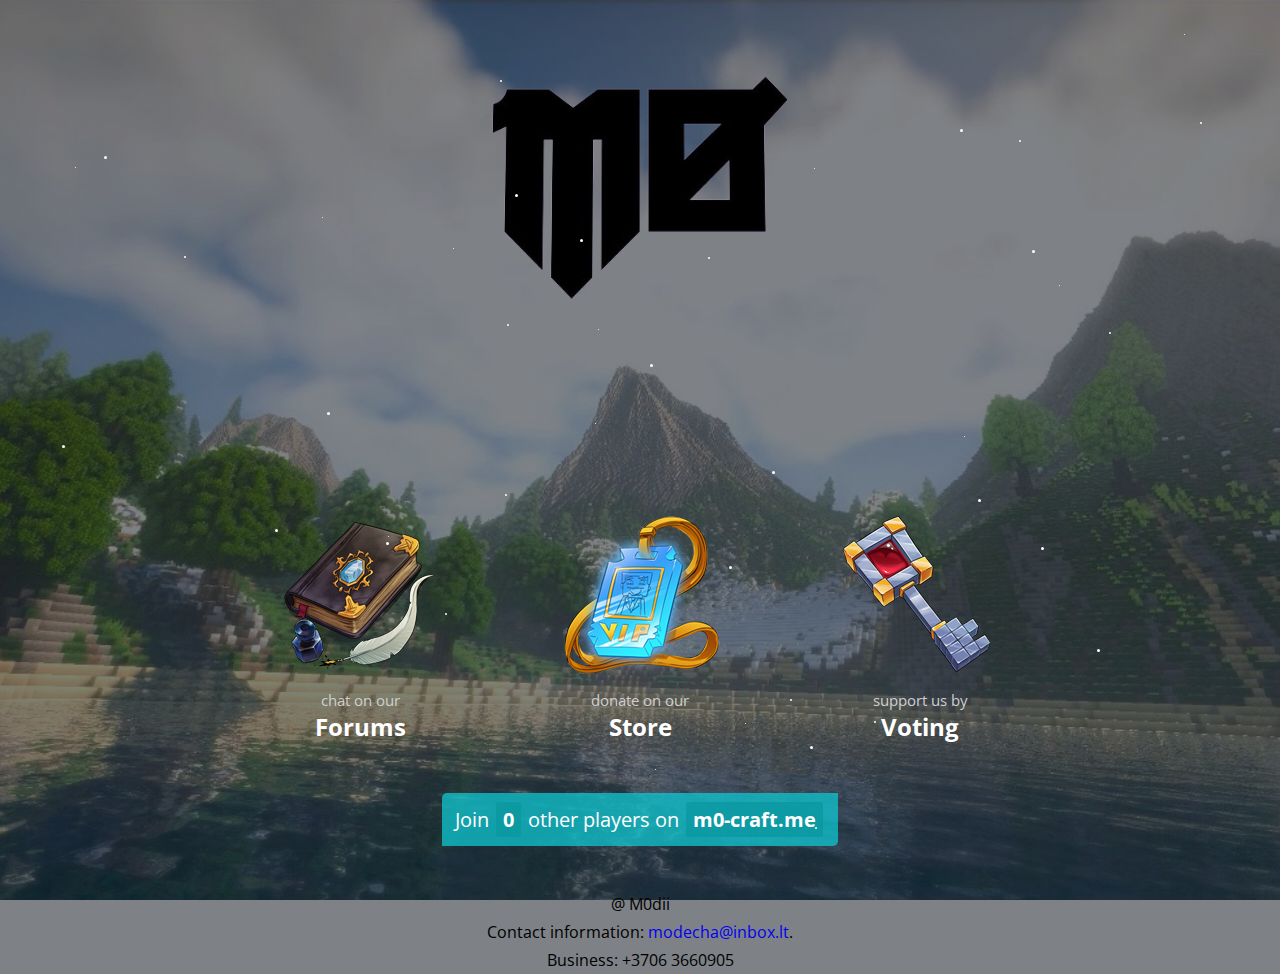
==== commit 61501788: "new" ====
--- a/index.html
+++ b/index.html
@@ -1,57 +1,81 @@
+<!-- Proudly coded by Billy (https://bybilly.uk) -->
+<!-- Version: 1.8 -->
+
 <!DOCTYPE html>
-<!-- saved from url=(0021)https://www.torch.lt/ -->
-<html><head><meta http-equiv="Content-Type" content="text/html; charset=UTF-8">
-		<title>Torch.lt - Pagrindinis</title>
-		
-		<meta name="viewport" content="width=device-width, initial-scale=1, user-scalable=no">
-		<meta name="description" content="MC.TORCH.LT - Antras tavo Gyvenimas.">
-        <meta name="keywords" content="POPULIARIAUSIAS MINECRAFT SERVERIS LIETUVOJE">
-		<link rel="stylesheet" href="./Torch.lt - Pagrindinis_files/main.css">
-		<noscript><link rel="stylesheet" href="assets/css/noscript.css" /></noscript>
-		<meta name="verify-paysera" content="5dc3a75a15a2ff30e507d3dfb00d484e">
-	</head>
-	<body class="">
-			<div id="wrapper">
-					<header id="header">
-							<img src="./Torch.lt - Pagrindinis_files/logo.png" width="50%">
-						<nav class="use-middle">
-							<ul>
-								<li><a href="https://www.torch.lt/forum">Diskusijos</a></li>
-								<li><a href="https://torch.lt/orders/">Paslaugos</a></li>
-								<li class="is-middle"><a href="https://www.torch.lt/klaida.html">Balsavimas</a></li>
-								<li><a href="https://www.torch.lt/#naujienos">Naujienos</a></li>
-							</ul>
-						</nav>
-					</header>
-					<div id="main" style="display: none;">
-							<article id="naujienos" style="display: none;">
-								<!-- Naujiena nr. 1 -->
-								<h2 class="major">Naujiena nr. 1</h2>
-								<span class="image main"><img src="./Torch.lt - Pagrindinis_files/pic01.jpg" alt=""></span>
-									<p>Labai skurdi naujiena, neturime ką jum pasakyti. Tačiau plačiau apie tai galite skaityti mūsų diskusiju forume
-									kurį rasite <a href="https://www.torch.lt/klaida.html" title="Skaityti plačiau">čia</a></p> 
-								
-								<!-- Naujiena nr. 2 -->
-								<h2 class="major">Naujiena nr. 2</h2>
-								<span class="image main"><img src="./Torch.lt - Pagrindinis_files/pic01.jpg" alt=""></span>
-									<p>Labai skurdi naujiena, neturime ką jum pasakyti. Tačiau plačiau apie tai galite skaityti mūsų diskusiju forume
-									kurį rasite <a href="https://www.torch.lt/klaida.html" title="Skaityti plačiau">čia</a></p> 
-								
-							<div class="close">Close</div></article>
+<html>
+<head>
+	<title>M0-Craft</title>
+	<meta name="description" content="M0-Craft is a new and awesome Minecraft server. You can join with the IP 'play.M0-Craft.net'.">
+	<meta name="keywords" content="M0-Craft, M0-Craft.com, Minecraft Server, Minecraft, Fun, Play, Portal, Website, Official">
+	<meta name="viewport" content="width=device-width, initial-scale=1.0">
+	<meta charset="utf-8">
+	<meta name="verify-paysera" content="5dc3a75a15a2ff30e507d3dfb00d484e">
+	<link rel="stylesheet" href="css/stylesheet.css">
+	<link href="https://fonts.googleapis.com/css?family=Open+Sans:400,700&display=swap" rel="stylesheet">
+</head>
+<body>
+	<div class="container">
+		<div class="logo">
+			<!-- In the img folder, upload your logo -->
+			<!-- Make sure you name it 'logo.png' -->
+			<img src="img/logo.png" alt="M0-Craft logo">
+		</div>
 
-					</div>
-					<footer id="footer">
-						<p class="copyright">Torch.lt © 2019</p>
-					</footer>
+		<div class="items">
+			<!-- Replace # with your forum URL-->
+			<a href="#" class="item forums">
+			<div>
+				<img src="img/forums.png" alt="Minecraft forums icon" class="img">
+				<p class="subtitle">chat on our</p>
+				<p class="title">Forums</p>
+			</div>
+			</a>
 
+			<!-- Replace # with your store URL -->
+			<a href="#" class="item store">
+			<div>
+				<img src="img/store.png" alt="Minecraft store icon" class="img">
+				<p class="subtitle">donate on our</p>
+				<p class="title">Store</p>
 			</div>
-			<div id="bg"></div>
-			<script src="./Torch.lt - Pagrindinis_files/jquery.min.js.download"></script>
-			<script src="./Torch.lt - Pagrindinis_files/browser.min.js.download"></script>
-			<script src="./Torch.lt - Pagrindinis_files/breakpoints.min.js.download"></script>
-			<script src="./Torch.lt - Pagrindinis_files/util.js.download"></script>
-			<script src="./Torch.lt - Pagrindinis_files/main.js.download"></script>
+			</a>
 
-	
+			<!-- Replace # with your vote URL -->
+			<a href="#" class="item vote">
+			<div>
+				<img src="img/vote.png" alt="Minecraft voting icon" class="img">
+				<p class="subtitle">support us by</p>
+				<p class="title">Voting</p>
+			</div>
+			</a>
 
-</body></html>+
+		</div>
+
+		<div class="playercount">
+			<!-- Replace play.M0-Craft.net with your IP address -->
+			<!-- Do it for both examples below -->
+			<!-- Please set both your IP and port -->
+			<p>Join <span class="sip" data-ip="m0-craft.me" data-port="25599">
+			0</span> other players on <span class="ip">m0-craft.me</span></p>
+		</div>
+		<br><br>
+			<div>
+			<br>
+	<footer>
+		<p>@ M0dii</p>
+		<p>Contact information: 
+		<a href="mailto:modecha@inbox.lt">
+		modecha@inbox.lt</a>.
+		<p>		<a>Business:
+		+3706 3660905</a></p>
+	</footer>
+	</div>
+	</div>
+
+	<script src="https://code.jquery.com/jquery-1.11.2.min.js" type="text/javascript"></script>
+	<script src="js/firefly.js" type="text/javascript"></script>
+	<script src="js/main.js" type="text/javascript"></script>
+
+</body>
+</html>
--- a/css/stylesheet.css
+++ b/css/stylesheet.css
@@ -0,0 +1,212 @@
+body {
+	/*Want to change background image?*/
+	/*Upload a new one to the img folder.*/
+	/*Make sure you name it 'minecraft.jpg'*/
+	background: linear-gradient(rgba(20, 26, 35,0.55),rgba(20, 26, 35, 0.55)),
+				url("../img/minecraft.jpg") no-repeat center center fixed;
+	background-size: cover;
+	font-family: "Open Sans", Helvetica;
+	margin: 0;
+}
+
+html, body {
+	width: 100vw;
+	height: 100vh;
+	display: -webkit-box;
+	display: -ms-flexbox;
+	display: flex;
+	-webkit-box-pack: center;
+	    -ms-flex-pack: center;
+	        justify-content: center;
+	-webkit-box-align: center;
+	    -ms-flex-align: center;
+	        align-items: center;
+}
+
+a {
+	text-decoration: none;
+}
+
+p {
+	margin: 0;
+	padding: 3px;
+}
+
+.container {
+	text-align: center;
+}
+
+.logo img {
+	width: 235px; /* Change image size for mobile */
+	-webkit-animation-name: logo;
+	        animation-name: logo;
+	-webkit-animation-duration: 5s;
+	        animation-duration: 5s;
+	-webkit-animation-iteration-count: infinite;
+	        animation-iteration-count: infinite;
+	-webkit-animation-timing-function: ease-in-out;
+	        animation-timing-function: ease-in-out;
+}
+
+.logo {
+	margin-bottom: 28px;
+}
+
+@-webkit-keyframes logo {
+	0% {
+		-webkit-transform: scale(1);
+		        transform: scale(1);
+	}
+	50% {
+		-webkit-transform: scale(1.07);
+		        transform: scale(1.07);
+	}
+	100% {
+		-webkit-transform: scale(1);
+		        transform: scale(1);
+	}
+}
+
+@keyframes logo {
+	0% {
+		-webkit-transform: scale(1);
+		        transform: scale(1);
+	}
+	50% {
+		-webkit-transform: scale(1.07);
+		        transform: scale(1.07);
+	}
+	100% {
+		-webkit-transform: scale(1);
+		        transform: scale(1);
+	}
+}
+
+.playercount {
+	display: inline-block;
+	margin: 20px 15px 0 15px;
+	padding: 2px 0;
+	background-color: rgba(15, 199, 209, 0.75);
+	font-size: 1em;
+	color: white;
+	text-align: center;
+	border-radius: 5px 0 5px 0;
+	line-height: 27px;
+}
+
+.playercount > p > span {
+	font-weight: bold;
+	padding: 1px 4px;
+	border-radius: 3px;
+	background: rgba(9, 150, 158, 0.7);
+	margin: 0 2px;
+}
+
+.extrapad {
+	padding: 0;
+}
+
+.ip {
+	cursor: pointer;
+}
+
+.items {
+	display: -webkit-box;
+	display: -ms-flexbox;
+	display: flex;
+	-ms-flex-pack: distribute;
+	    justify-content: space-around;
+	-ms-flex-preferred-size: 100px;
+	    flex-basis: 100px;
+	padding: 18px 0 10px 0;
+
+}
+
+.item img {
+	-webkit-transition: all 0.2s ease;
+	-o-transition: all 0.2s ease;
+	transition: all 0.2s ease;
+	margin-bottom: 7px;
+}
+
+.item img:hover {
+	-webkit-transform:scale(1.1);
+	    -ms-transform:scale(1.1);
+	        transform:scale(1.1);
+}
+
+.img {
+	width: 80%;
+}
+
+.title {
+	font-weight: bold;
+	font-size: 17px;
+	color: white;
+}
+
+.subtitle {
+	color: #cfcfcf;
+	font-size: 12px;
+}
+
+.title,
+.subtitle {
+	margin: 0;
+	padding: 0;
+}
+
+@media(min-width: 400px) {
+	.playercount {
+		margin-top: 30px;
+		padding: 5px;
+	}
+
+	.playercount > p > span {
+		padding: 2px 7px;
+	}
+}
+
+@media(min-width: 600px) {
+	.title {
+		font-size: 24px;
+	}
+
+	.subtitle {
+		font-size: 15px;
+	}
+
+	.logo img {
+		width: 530px; /* Change image size for desktop */
+	}
+	.img {
+		width: 100%;
+	}
+	.items {
+		padding: 30px 0 20px 0;
+	}
+	.playercount {
+		font-size: 1.22em;
+		padding: 10px;
+	}
+
+	.extrapad {
+		padding: 0 42.5px;
+	}
+
+	.playercount > p > span {
+		padding: 4px 7px;
+	}
+}
+
+@media(min-width: 1000px) {
+	.items {
+		-webkit-box-pack: center;
+		    -ms-flex-pack: center;
+		        justify-content: center;
+	}
+
+	.item:not(:first-child) {
+		margin-left: 90px;
+	}
+}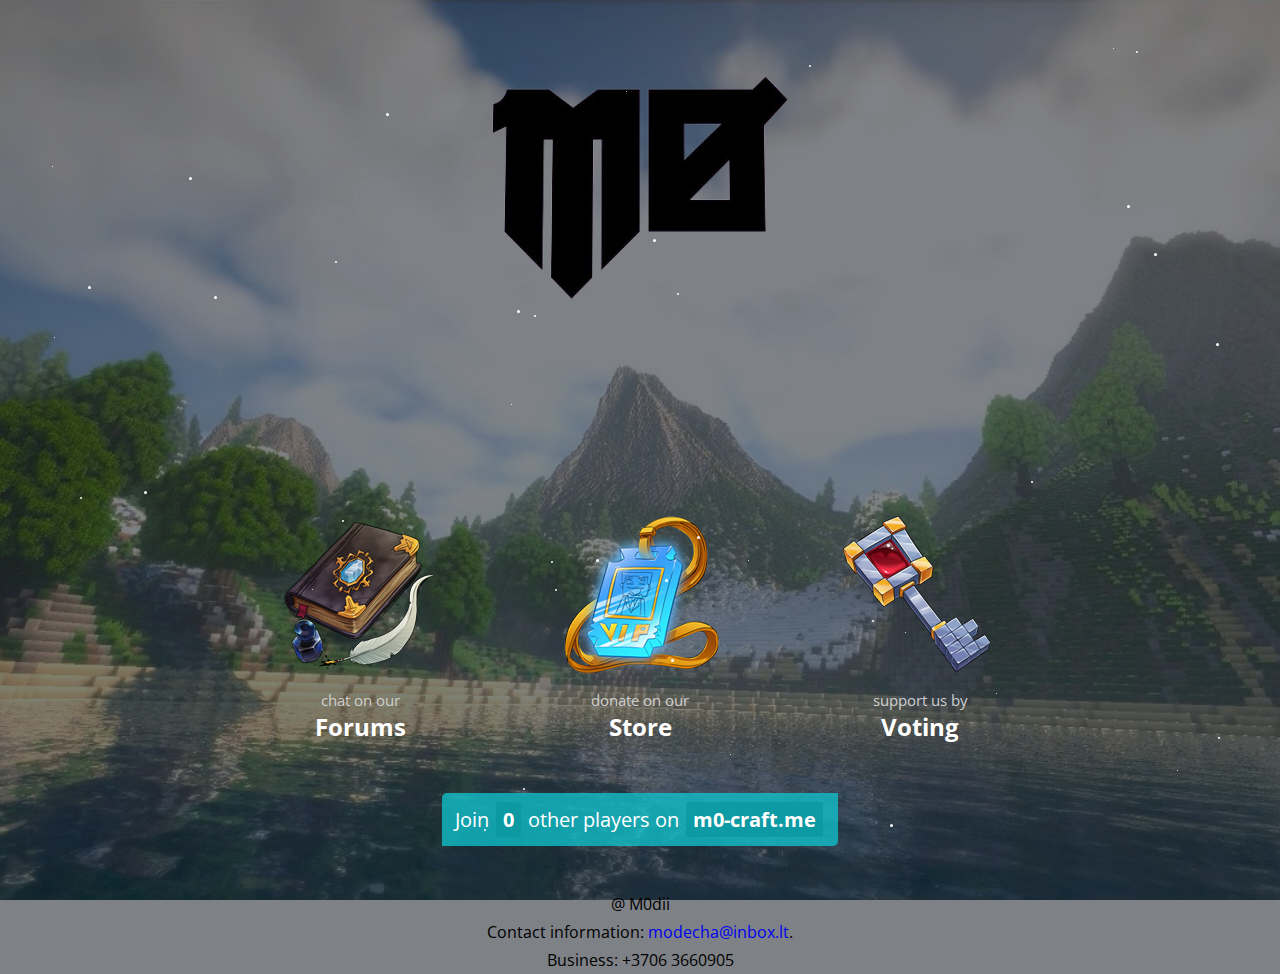
==== commit 91f745e0: "store" ====
--- a/index.html
+++ b/index.html
@@ -32,7 +32,7 @@
 			</a>
 
 			<!-- Replace # with your store URL -->
-			<a href="#" class="item store">
+			<a href="http://m0-craft.craftingstore.net/" class="item store">
 			<div>
 				<img src="img/store.png" alt="Minecraft store icon" class="img">
 				<p class="subtitle">donate on our</p>
